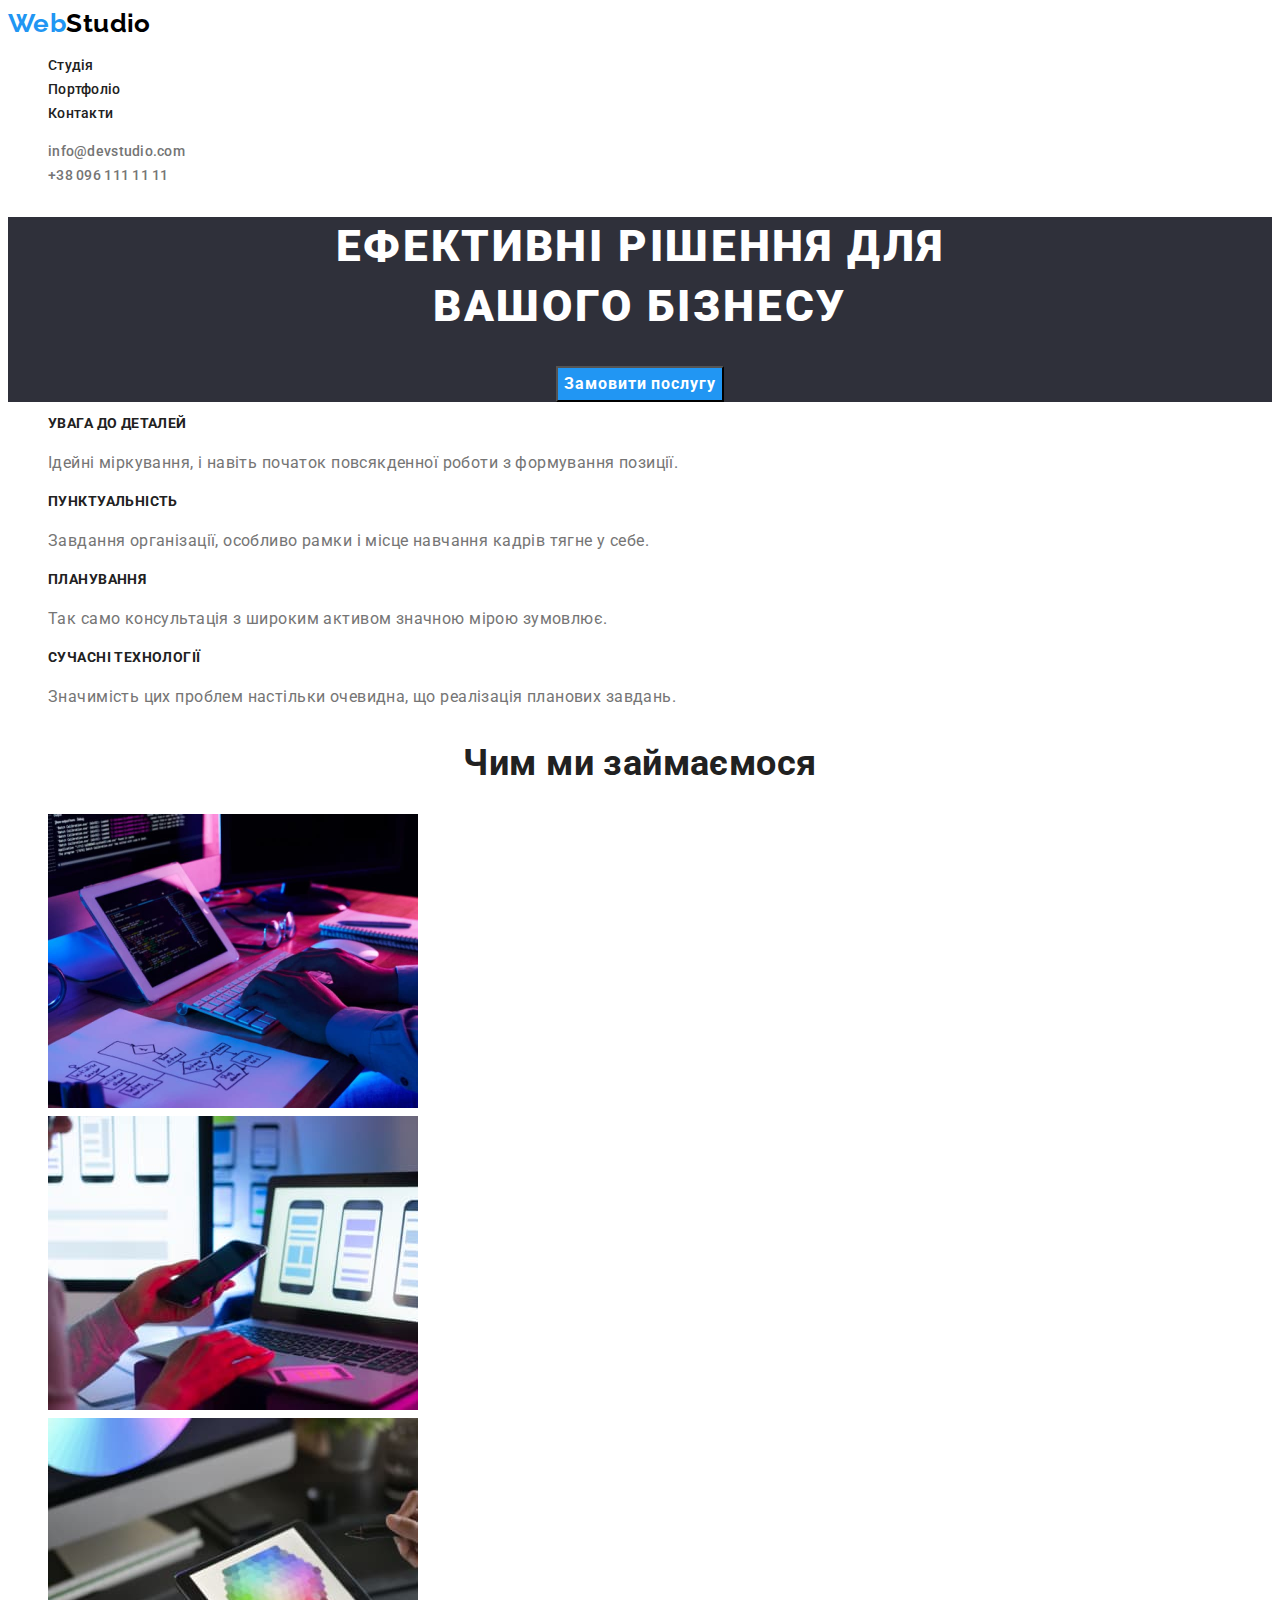
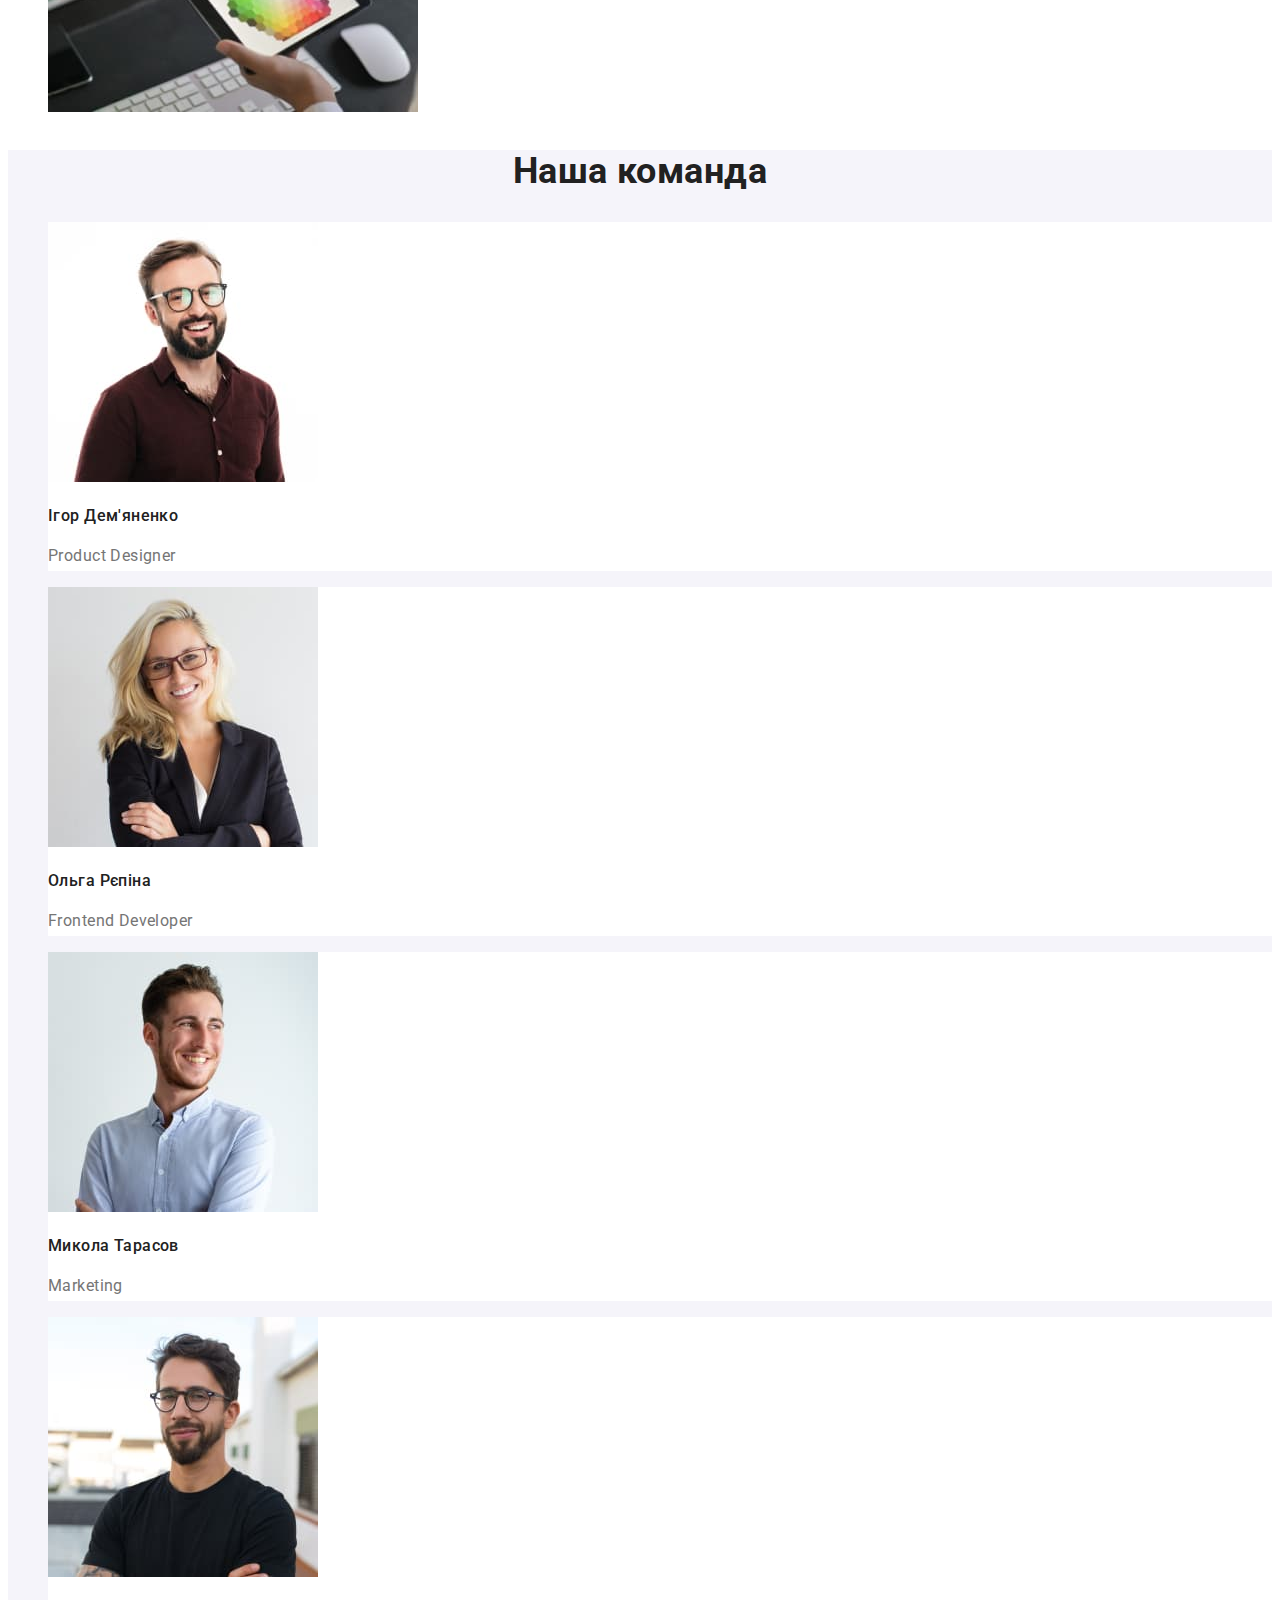
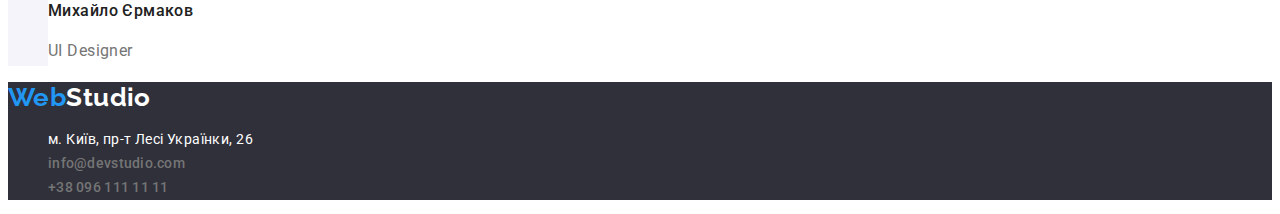
==== index.html @ a1d7d4d7 "Initial commit" ====
<!DOCTYPE html>
<html lang="uk">
<head>
    <meta charset="UTF-8">
    <meta http-equiv="X-UA-Compatible" content="IE=edge">
    <meta name="viewport" content="width=device-width, initial-scale=1.0">
    <title>Студія</title>
    <link href="https://fonts.googleapis.com/css2?family=Raleway:wght@700&family=Roboto:wght@400;500;700;900&display=swap"
        rel="stylesheet">
    <link rel="stylesheet" href="./css/style.css" />
</head>
<body class="page">
    <header>
        <nav>
            <!-- Навігація на інші сторінки -->
            <a class="logo-link" href="./index.html">Web<span class="logo-header">Studio</span></a>
            <ul class="site-nav list">
                <li><a class="link" href="./index.html">Студія</a></li>
                <li><a class="link" href="./portfolio.html">Портфоліо</a></li>
                <li><a class="link" href="#contacts">Контакти</a></li>
            </ul>
        </nav>
        <ul class="site-nav list">
            <li><a class="contact" href="mailto:info@devstudio.com">info@devstudio.com</a></li>
            <li><a class="contact" href="tel:+380961111111">+38 096 111 11 11</a></li>
        </ul>
    </header>
    <main>

        <!-- Заголовок з кнопкой -->

        <section class="hero">
            <h1 class="hero-title">Ефективні рішення для <br /> вашого бізнесу</h1>
            <button type="button" class="hero-button">Замовити послугу</button>
        </section>

        <!-- Головні якості Section-2 -->

        <section class="section-quality">
            <h2 class="visually-hidden">Головні якості студії</h2>
                <ul class="list">
                    <li>
                        <h3 class="section-title-minor">Увага до деталей</h3>
                        <p class="text">Ідейні міркування, і навіть початок повсякденної роботи з формування позиції.</p>
                    </li>
                    <li>
                        <h3 class="section-title-minor">Пунктуальність</h3>
                        <p class="text">Завдання організації, особливо рамки і місце навчання кадрів тягне у себе.</p>
                    </li>
                    <li>
                        <h3 class="section-title-minor">Планування</h3>
                        <p class="text">Так само консультація з широким активом значною мірою зумовлює.</p>
                    </li>
                    <li>
                        <h3 class="section-title-minor">Сучасні технології</h3>
                        <p class="text">Значимість цих проблем настільки очевидна, що реалізація планових завдань.</p>
                    </li>
                </ul>
        </section>

        <!--Роботи Section-3  -->

        <section class="section-work">
            <h2 class="section-title">Чим ми займаємося</h2>
                <ul class="list">
                    <li>
                        <img 
                        src="./images/image.jpg"   
                        alt="Програміст пише код за допомогою блок-схеми"
                        width="370"
                        height="294" /></li>
                    <li>
                        <img 
                        src="./images/img(1).jpg" 
                        alt="Дівчина вибирає тему для смартфону" 
                        width="370" 
                        height="294" /></li>
                    <li>
                        <img 
                        src="./images/img(2).jpg" 
                        alt="Дизайнер обирає колір на планшеті" 
                        width="370" 
                        height="294" /></li>
                </ul>
        </section>

        <!--Команда Section-4  -->

        <section class="section-team">
            <h2 class="section-title">Наша команда</h2>
                <ul class="list">
                    <li class="worker"><img src="./images/ihor-demidenko.jpg" alt="Ігор Дем'яненко" width="270" height="260" />
                        <h3 class="section-title-none">Ігор Дем'яненко</h3>
                        <p class="text">Product Designer</p></li>
                    <li class="worker"><img src="./images/olga-repina.jpg" alt="Ольга Рєпіна" width="270" height="260" />
                        <h3 class="section-title-none">Ольга Рєпіна</h3>
                        <p class="text">Frontend Developer</p>
                    </li>
                    <li class="worker"><img src="./images/mykola-tarasov.jpg" alt="Микола Тарасов" width="270" height="260" />
                        <h3 class="section-title-none">Микола Тарасов</h3>
                        <p class="text">Marketing</p>
                    </li>
                    <li class="worker"><img src="./images/mykhailo-yermakov.jpg" alt="Михайло Єрмаков" width="270" height="260" />
                        <h3 class="section-title-none">Михайло Єрмаков</h3>
                        <p class="text">UI Designer</p>
                </ul>
        </section>

    </main>

    <!-- Футер -->

    <footer>
        <a class="logo-link" href="./index.html">Web<span class="logo-footer">Studio</span></a>
        <address>
            <ul class="site-nav list">
                <li><a class="address" href="https://goo.gl/maps/CPtrU1FHBa2aNyZL9" target="_blank" rel="noopener noreferrer nofollow">м. Київ, пр-т Лесі Українки, 26</a></li>
                <li><a class="contact" href="mailto:info@devstudio.com">info@devstudio.com</a></li>
                <li><a class="contact" href="tel:+380961111111">+38 096 111 11 11</a></li>
            </ul>   
        </address>
    </footer>
</body>
</html>
---- css/style.css ----
/* колір основного тексту: color: #757575;
колір 2-го тексту color: #212121 */

/* білий #ffffff */
/* акцент #2196F3; */
/* основний фон #ffffff*/
/* фон-2 #2F303A*/
:root {
   /* Text colors */
    --primary-txt-cl: #757575;
    --title-txt-cl: #212121;
    --accent-txt-cl: #2196F3 ;
    --text-hero: #ffffff;
    --logo-header: #000000;
    --logo-footer: #ffffff;
    /* Background */
    --primary-white-cl: #ffffff;
    --accent-bg-cl: #2196F3;
    --gray-bg-cl: #2F303A;
    --section-bg-4: #F5F4FA;
    /* Colors for button */
    --text-bt-cl: #ffffff;
    --active-bg-cl: #188CE8;
}
    
body {
    font-size: 14px;
    line-height: 1.71;
    font-family: 'Roboto', sans-serif;
    letter-spacing: 0.03em;
    color: var(--primary-txt-cl);
    background-color: var(--primary-white-cl);
}
.text {
    color: #757575;
    text-decoration: none;
    font-size: 16px;
    line-height: 1.88;
        /* identical to box height, or 188% */
}
/* LOGO */
.logo-link {
    color: var(--accent-txt-cl);
    font-family: Raleway, sans-serif;
      
    font-weight: 700;
    font-size: 26px;    
    line-height: 1.19; 
    text-decoration: none; 
}

.logo-header {
    color: var(--logo-header);
}

.logo-footer {
    color: var(--logo-footer);
}

footer {
    background: var(--gray-bg-cl);
}

/* Section-1 */
.hero {
    background: var(--gray-bg-cl);
}
.hero-title {
    color: var(--text-hero);
    font-weight: 900;
    font-size: 44px;
    line-height: 1.36;
    /* or 136% */
    text-align: center;
    letter-spacing: 0.06em;
    text-transform: uppercase;
}


.list {
    list-style: none;
}
/* Навігація */
    /* Навiгація по сайтам */
.site-nav .link {
    color: var(--title-txt-cl);
         
    font-weight: 500;
    font-size: 14px;
    line-height: 1.14;
    letter-spacing: 0.02em;
}

.link {
    text-decoration: none;
}

.site-nav .link:hover,
.site-nav .link:focus {
    color: var(--accent-txt-cl);
}
    /* Контакти */
.site-nav .contact {
    color: var(--primary-txt-cl);
    font-weight: 500;
    font-size: 14px;
    line-height: 1.14;
    letter-spacing: 0.02em;
    text-decoration: none;
    font-style: normal;
}

.site-nav .contact:hover,
.site-nav .contact:focus {
    color: var(--accent-txt-cl);
}

/* Заголовки секцій */
.section-title {
    color: var(--title-txt-cl);
    
    font-weight: 700;
    font-size: 36px;
    line-height: 1.17;
    text-align: center;
}

.section-title-minor {
    color: var(--title-txt-cl);

    font-weight: 700;
    font-size: 14px;
    line-height: 1.14;
    text-transform: uppercase;
}

.section-title-none {
    color: var(--title-txt-cl);
    font-weight: 500;
    font-size: 16px;
    line-height: 1.19;
    /* identical to box height */
}
.list-title {
    color: var(--title-txt-cl);

    font-weight: 700;
    font-size: 18px;
    line-height: 2;
    letter-spacing: 0.06em;
    text-decoration: none;
}


.list-link {
    text-decoration: none;
}

/* Button */
.button {
    color: var(--title-txt-cl);
    background-color: var(--primary-bg-cl);
    font-family: inherit;
}

/* я не знаю чого кнопка не в центрі. поможіть(( */
/* добавив margin i display: block)) */
.hero-button {
    color: var(--text-bt-cl);
    background-color: var(--accent-bg-cl);
    margin: 0 auto;
    display: block;
    font-family: inherit; 
    font-weight: 700;
    font-size: 16px;
    line-height: 1.88;
    align-items: center;
    text-align: center;
    letter-spacing: 0.06em;
    cursor: pointer;
}

.hero-button:focus,
.hero-button:hover {
    color: var(--text-bt-cl);
    background-color: var(--active-bg-cl);
    font-family: inherit;
}

.button.radio {
    color: var(--title-txt-cl);
    background-color: var(--primary-bg-cl);

    font-family: inherit;
    font-weight: 500;
    font-size: 16px;
    line-height: 1.62;
    cursor: pointer;
}
.button.radio:focus,
.button.radio:hover {
    color: var(--text-bt-cl);
    background-color: var(--accent-bg-cl);
    font-family: inherit;
} 

.address {
    color: var(--text-bt-cl);

    font-size: 14px;
    line-height: 1.71;
    letter-spacing: 0.03em;
    text-decoration: none;
    font-style: normal;
}

.visually-hidden {
    position: absolute;
    white-space: nowrap;
    width: 1px;
    height: 1px;
    overflow: hidden;
    border: 0;
    padding: 0;
    clip: rect(0 0 0 0);
    clip-path: inset(50%);
    margin: -1px;  
}
.section-team {
    background: var(--section-bg-4);
}

.worker {
    background: var(--primary-white-cl);
}
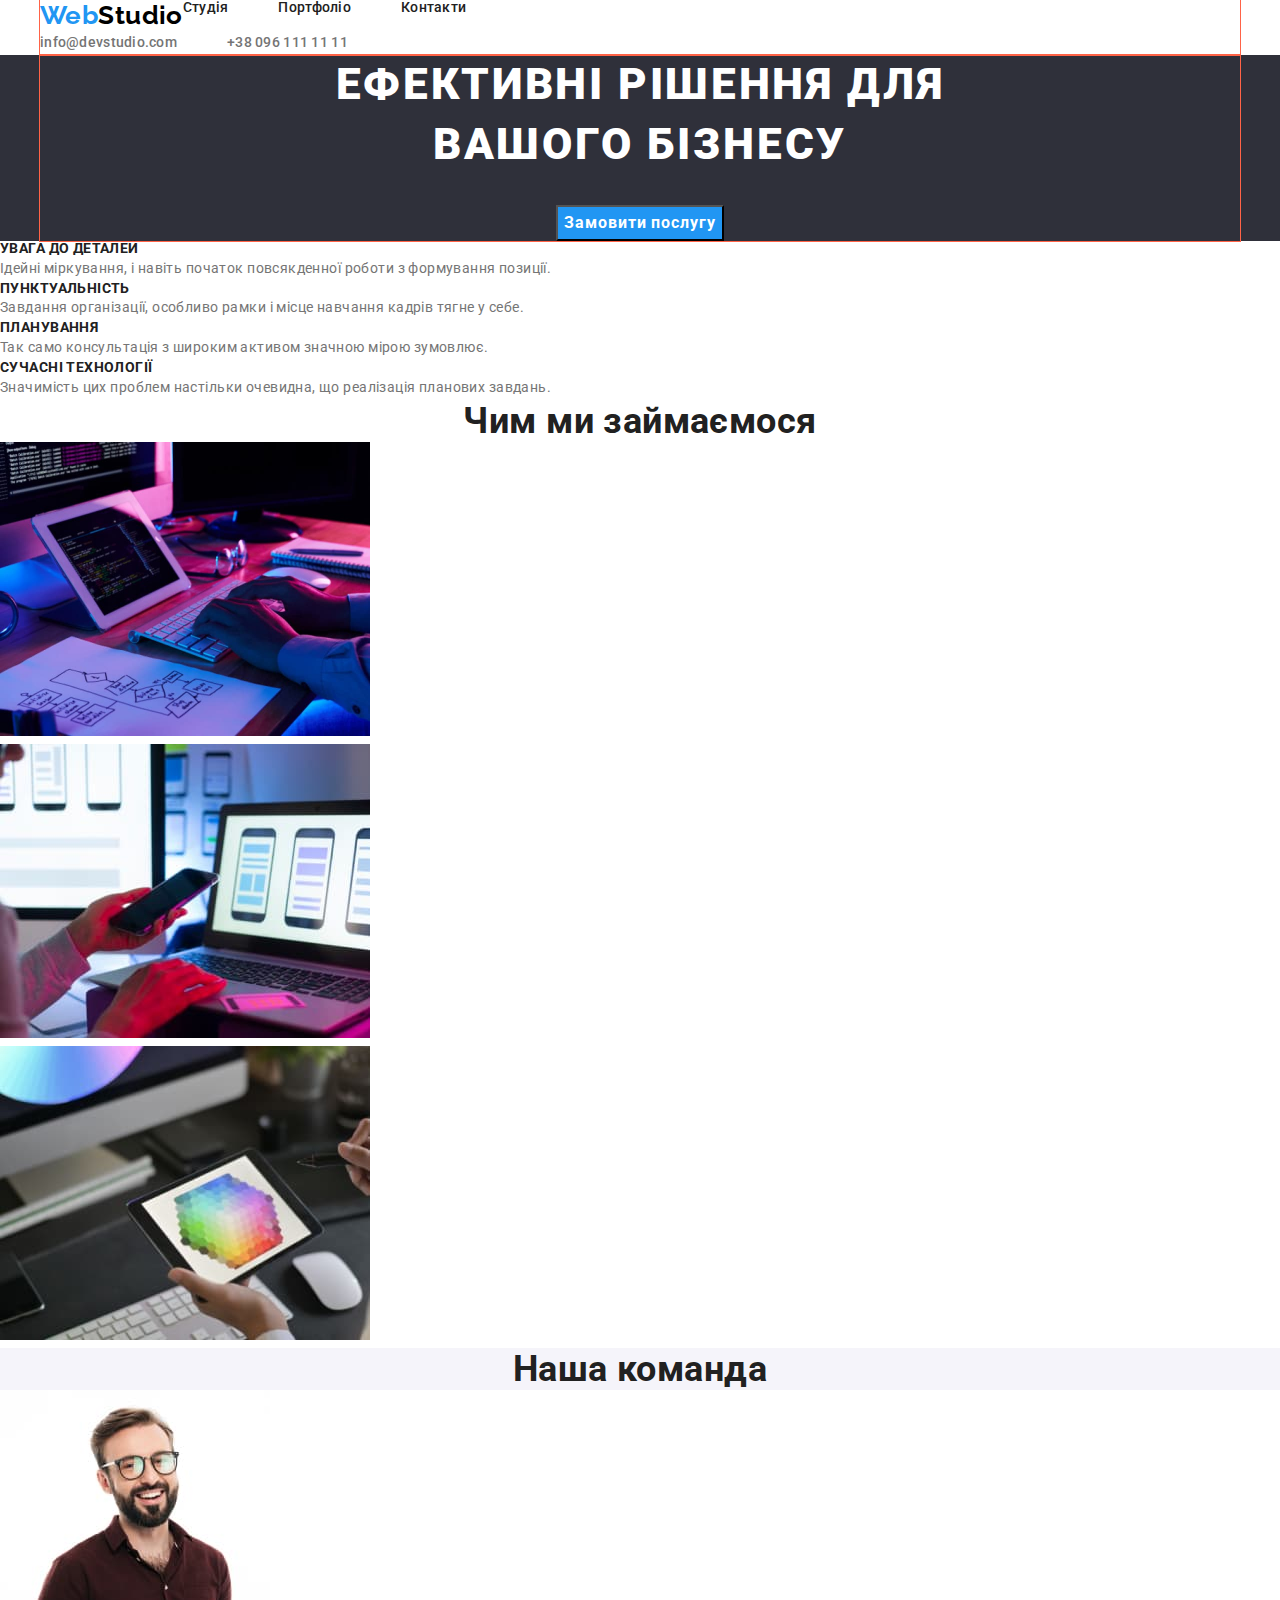
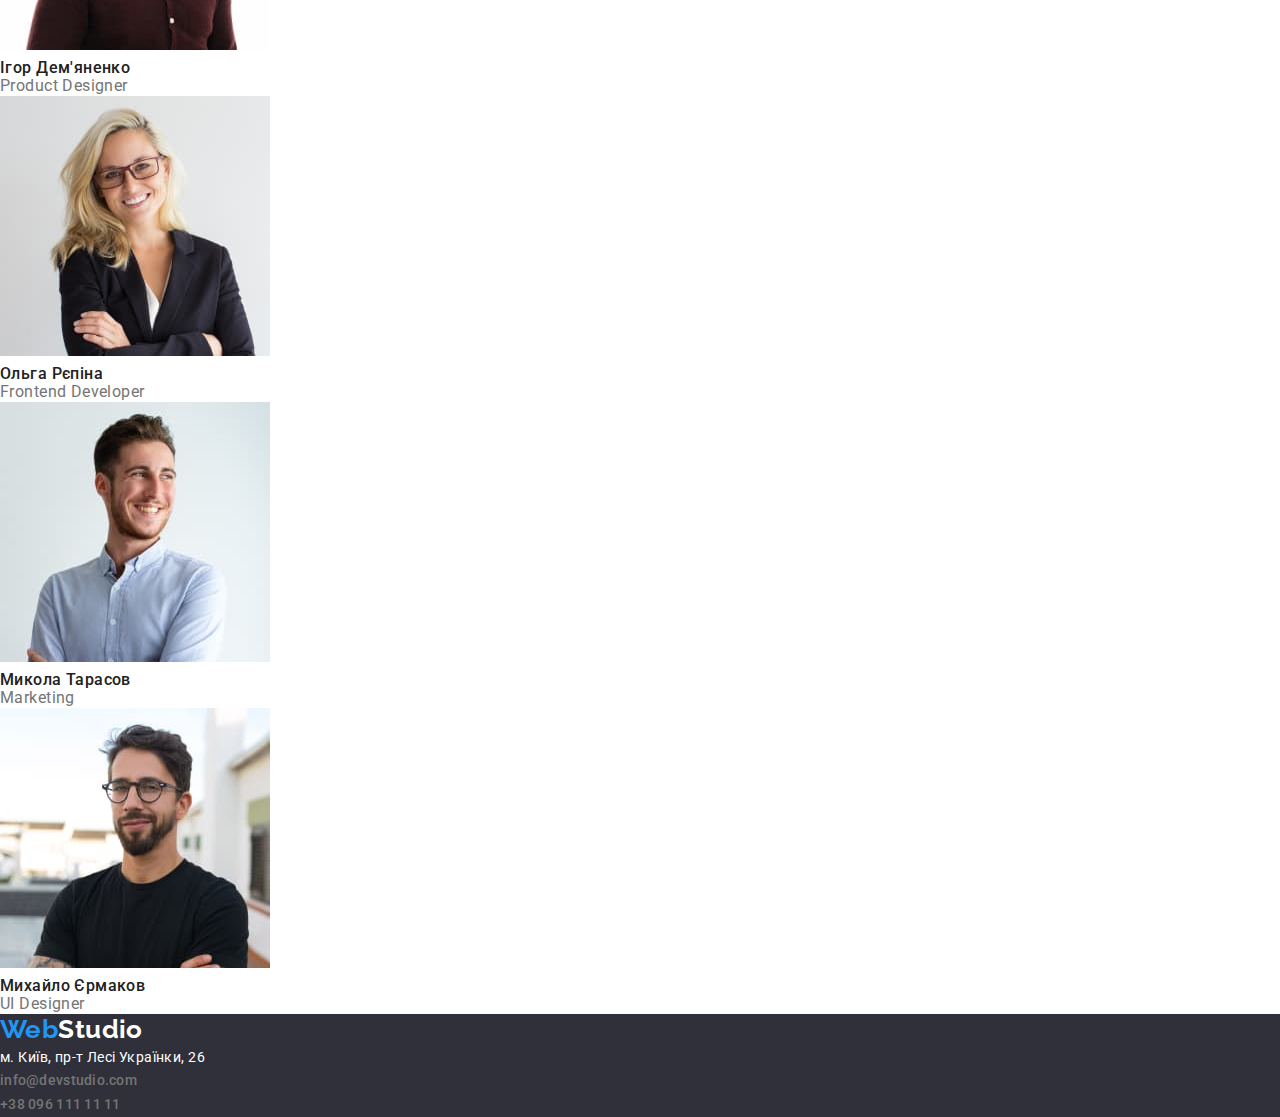
==== commit 9fb13c70: "1 commit" ====
--- a/index.html
+++ b/index.html
@@ -7,31 +7,34 @@
     <title>Студія</title>
     <link href="https://fonts.googleapis.com/css2?family=Raleway:wght@700&family=Roboto:wght@400;500;700;900&display=swap"
         rel="stylesheet">
+    <link rel="stylesheet" href="https://cdnjs.cloudflare.com/ajax/libs/modern-normalize/1.1.0/modern-normalize.min.css">
     <link rel="stylesheet" href="./css/style.css" />
 </head>
 <body class="page">
     <header>
-        <nav>
-            <!-- Навігація на інші сторінки -->
-            <a class="logo-link" href="./index.html">Web<span class="logo-header">Studio</span></a>
-            <ul class="site-nav list">
-                <li><a class="link" href="./index.html">Студія</a></li>
-                <li><a class="link" href="./portfolio.html">Портфоліо</a></li>
-                <li><a class="link" href="#contacts">Контакти</a></li>
+        <div class="container">
+            <nav class="main-nav">
+                <!-- Навігація на інші сторінки -->
+                <a class="logo-link" href="./index.html">Web<span class="logo-header">Studio</span></a>
+                <ul class="site-nav list">
+                    <li class="item"><a class="link" href="./index.html">Студія</a></li>
+                    <li class="item"><a class="link" href="./portfolio.html">Портфоліо</a></li>
+                    <li class="item"><a class="link" href="#contacts">Контакти</a></li>
+                </ul>
+            </nav>
+            <ul class="site-nav-hc list">
+                <li class="item"><a class="contact" href="mailto:info@devstudio.com">info@devstudio.com</a></li>
+                <li class="item"><a class="contact" href="tel:+380961111111">+38 096 111 11 11</a></li>
             </ul>
-        </nav>
-        <ul class="site-nav list">
-            <li><a class="contact" href="mailto:info@devstudio.com">info@devstudio.com</a></li>
-            <li><a class="contact" href="tel:+380961111111">+38 096 111 11 11</a></li>
-        </ul>
+        </div>
     </header>
     <main>
-
         <!-- Заголовок з кнопкой -->
-
         <section class="hero">
-            <h1 class="hero-title">Ефективні рішення для <br /> вашого бізнесу</h1>
-            <button type="button" class="hero-button">Замовити послугу</button>
+            <div class="container">
+                <h1 class="hero-title">Ефективні рішення для <br /> вашого бізнесу</h1>
+                <button type="button" class="hero-button">Замовити послугу</button>
+            </div>
         </section>
 
         <!-- Головні якості Section-2 -->
@@ -41,19 +44,19 @@
                 <ul class="list">
                     <li>
                         <h3 class="section-title-minor">Увага до деталей</h3>
-                        <p class="text">Ідейні міркування, і навіть початок повсякденної роботи з формування позиції.</p>
+                        <p class="text-mqs">Ідейні міркування, і навіть початок повсякденної роботи з формування позиції.</p>
                     </li>
                     <li>
                         <h3 class="section-title-minor">Пунктуальність</h3>
-                        <p class="text">Завдання організації, особливо рамки і місце навчання кадрів тягне у себе.</p>
+                        <p class="text-mqs">Завдання організації, особливо рамки і місце навчання кадрів тягне у себе.</p>
                     </li>
                     <li>
                         <h3 class="section-title-minor">Планування</h3>
-                        <p class="text">Так само консультація з широким активом значною мірою зумовлює.</p>
+                        <p class="text-mqs">Так само консультація з широким активом значною мірою зумовлює.</p>
                     </li>
                     <li>
                         <h3 class="section-title-minor">Сучасні технології</h3>
-                        <p class="text">Значимість цих проблем настільки очевидна, що реалізація планових завдань.</p>
+                        <p class="text-mqs">Значимість цих проблем настільки очевидна, що реалізація планових завдань.</p>
                     </li>
                 </ul>
         </section>
@@ -91,18 +94,18 @@
                 <ul class="list">
                     <li class="worker"><img src="./images/ihor-demidenko.jpg" alt="Ігор Дем'яненко" width="270" height="260" />
                         <h3 class="section-title-none">Ігор Дем'яненко</h3>
-                        <p class="text">Product Designer</p></li>
+                        <p class="text-ourteam">Product Designer</p></li>
                     <li class="worker"><img src="./images/olga-repina.jpg" alt="Ольга Рєпіна" width="270" height="260" />
                         <h3 class="section-title-none">Ольга Рєпіна</h3>
-                        <p class="text">Frontend Developer</p>
+                        <p class="text-ourteam">Frontend Developer</p>
                     </li>
                     <li class="worker"><img src="./images/mykola-tarasov.jpg" alt="Микола Тарасов" width="270" height="260" />
                         <h3 class="section-title-none">Микола Тарасов</h3>
-                        <p class="text">Marketing</p>
+                        <p class="text-ourteam">Marketing</p>
                     </li>
                     <li class="worker"><img src="./images/mykhailo-yermakov.jpg" alt="Михайло Єрмаков" width="270" height="260" />
                         <h3 class="section-title-none">Михайло Єрмаков</h3>
-                        <p class="text">UI Designer</p>
+                        <p class="text-ourteam">UI Designer</p>
                 </ul>
         </section>
 
@@ -113,7 +116,7 @@
     <footer>
         <a class="logo-link" href="./index.html">Web<span class="logo-footer">Studio</span></a>
         <address>
-            <ul class="site-nav list">
+            <ul class="site-nav-fc list">
                 <li><a class="address" href="https://goo.gl/maps/CPtrU1FHBa2aNyZL9" target="_blank" rel="noopener noreferrer nofollow">м. Київ, пр-т Лесі Українки, 26</a></li>
                 <li><a class="contact" href="mailto:info@devstudio.com">info@devstudio.com</a></li>
                 <li><a class="contact" href="tel:+380961111111">+38 096 111 11 11</a></li>
--- a/css/style.css
+++ b/css/style.css
@@ -1,10 +1,3 @@
-/* колір основного тексту: color: #757575;
-колір 2-го тексту color: #212121 */
-
-/* білий #ffffff */
-/* акцент #2196F3; */
-/* основний фон #ffffff*/
-/* фон-2 #2F303A*/
 :root {
    /* Text colors */
     --primary-txt-cl: #757575;
@@ -28,17 +21,48 @@
     line-height: 1.71;
     font-family: 'Roboto', sans-serif;
     letter-spacing: 0.03em;
+
     color: var(--primary-txt-cl);
     background-color: var(--primary-white-cl);
 }
+
 .text {
     color: #757575;
+
     text-decoration: none;
     font-size: 16px;
     line-height: 1.88;
-        /* identical to box height, or 188% */
-}
+}
+
+
+
+h1,
+h2,
+h3,
+h4,
+h5,
+h6,
+p,
+ul {
+    margin: 0px;
+    padding: 0px;
+}
+
+.container {
+    margin-left: auto;
+    margin-right: auto;
+    width: 1200px;
+    outline: 1px solid tomato;
+}
+
+.section {
+    padding-top: 94px;
+    padding-bottom: 94px;
+}
+
+/* ==========header========== */
 /* LOGO */
+
 .logo-link {
     color: var(--accent-txt-cl);
     font-family: Raleway, sans-serif;
@@ -57,15 +81,75 @@
     color: var(--logo-footer);
 }
 
-footer {
+.list {
+    margin: 0;
+    padding: 0;
+    list-style: none;
+}
+
+    /* Навiгація по сайтам */
+.main-nav {
+    display: flex;
+}
+
+.site-nav {
+    display: flex;
+}
+.site-nav .item:not(:last-child) {
+    margin-right: 50px;
+}
+
+.site-nav .link {
+    display: block;
+
+    color: var(--title-txt-cl);
+         
+    font-weight: 500;
+    font-size: 14px;
+    line-height: 1.14;
+    letter-spacing: 0.02em;
+}
+
+.link {
+    text-decoration: none;
+}
+
+.site-nav .link:hover,
+.site-nav .link:focus {
+    color: var(--accent-txt-cl);
+}
+
+.site-nav-hc {
+    display: flex;
+}
+
+.site-nav-hc .item+.item {
+    margin-left: 50px;
+}
+
+.site-nav-hc .contact {
+    color: var(--primary-txt-cl);
+    font-weight: 500;
+    font-size: 14px;
+    line-height: 1.14;
+    letter-spacing: 0.02em;
+    text-decoration: none;
+    font-style: normal;
+}
+.site-nav-hc .contact:hover,
+.site-nav-hc .contact:focus {
+    color: var(--accent-txt-cl);
+}
+
+/* =========hero========== */
+
+.hero {
+    text-align: center;
     background: var(--gray-bg-cl);
 }
-
-/* Section-1 */
-.hero {
-    background: var(--gray-bg-cl);
-}
 .hero-title {
+    margin-top: 0;
+    margin-bottom: 30px;
     color: var(--text-hero);
     font-weight: 900;
     font-size: 44px;
@@ -77,43 +161,7 @@
 }
 
 
-.list {
-    list-style: none;
-}
-/* Навігація */
-    /* Навiгація по сайтам */
-.site-nav .link {
-    color: var(--title-txt-cl);
-         
-    font-weight: 500;
-    font-size: 14px;
-    line-height: 1.14;
-    letter-spacing: 0.02em;
-}
-
-.link {
-    text-decoration: none;
-}
-
-.site-nav .link:hover,
-.site-nav .link:focus {
-    color: var(--accent-txt-cl);
-}
-    /* Контакти */
-.site-nav .contact {
-    color: var(--primary-txt-cl);
-    font-weight: 500;
-    font-size: 14px;
-    line-height: 1.14;
-    letter-spacing: 0.02em;
-    text-decoration: none;
-    font-style: normal;
-}
-
-.site-nav .contact:hover,
-.site-nav .contact:focus {
-    color: var(--accent-txt-cl);
-}
+
 
 /* Заголовки секцій */
 .section-title {
@@ -163,19 +211,14 @@
     font-family: inherit;
 }
 
-/* я не знаю чого кнопка не в центрі. поможіть(( */
-/* добавив margin i display: block)) */
 .hero-button {
+    display: inline-block;
     color: var(--text-bt-cl);
     background-color: var(--accent-bg-cl);
-    margin: 0 auto;
-    display: block;
     font-family: inherit; 
     font-weight: 700;
     font-size: 16px;
     line-height: 1.88;
-    align-items: center;
-    text-align: center;
     letter-spacing: 0.06em;
     cursor: pointer;
 }
@@ -204,16 +247,8 @@
     font-family: inherit;
 } 
 
-.address {
-    color: var(--text-bt-cl);
-
-    font-size: 14px;
-    line-height: 1.71;
-    letter-spacing: 0.03em;
-    text-decoration: none;
-    font-style: normal;
-}
-
+
+/* =======section2======== */
 .visually-hidden {
     position: absolute;
     white-space: nowrap;
@@ -226,18 +261,56 @@
     clip-path: inset(50%);
     margin: -1px;  
 }
+
+.text-mqs {
+    font-size: 14px;
+    line-height: 1.71;
+}
+
+/* ===========section-team============ */
 .section-team {
     background: var(--section-bg-4);
 }
 
+.text-ourteam {
+    font-size: 16px;
+    line-height: 1.18;
+}
+
 .worker {
     background: var(--primary-white-cl);
 }
 
-
-
-
-
-
-
-
+/* ===========footer========= */
+footer {
+    background: var(--gray-bg-cl);
+}
+
+.address {
+    color: var(--text-bt-cl);
+
+    font-size: 14px;
+    line-height: 1.71;
+    letter-spacing: 0.03em;
+    text-decoration: none;
+    font-style: normal;
+}
+
+    /* Контакти */
+.site-nav-fc .contact {
+    color: var(--primary-txt-cl);
+    font-weight: 500;
+    font-size: 14px;
+    line-height: 1.14;
+    letter-spacing: 0.02em;
+    text-decoration: none;
+    font-style: normal;
+}
+
+.site-nav-fc .contact:hover,
+.site-nav-fc .contact:focus {
+    color: var(--accent-txt-cl);
+}
+
+
+
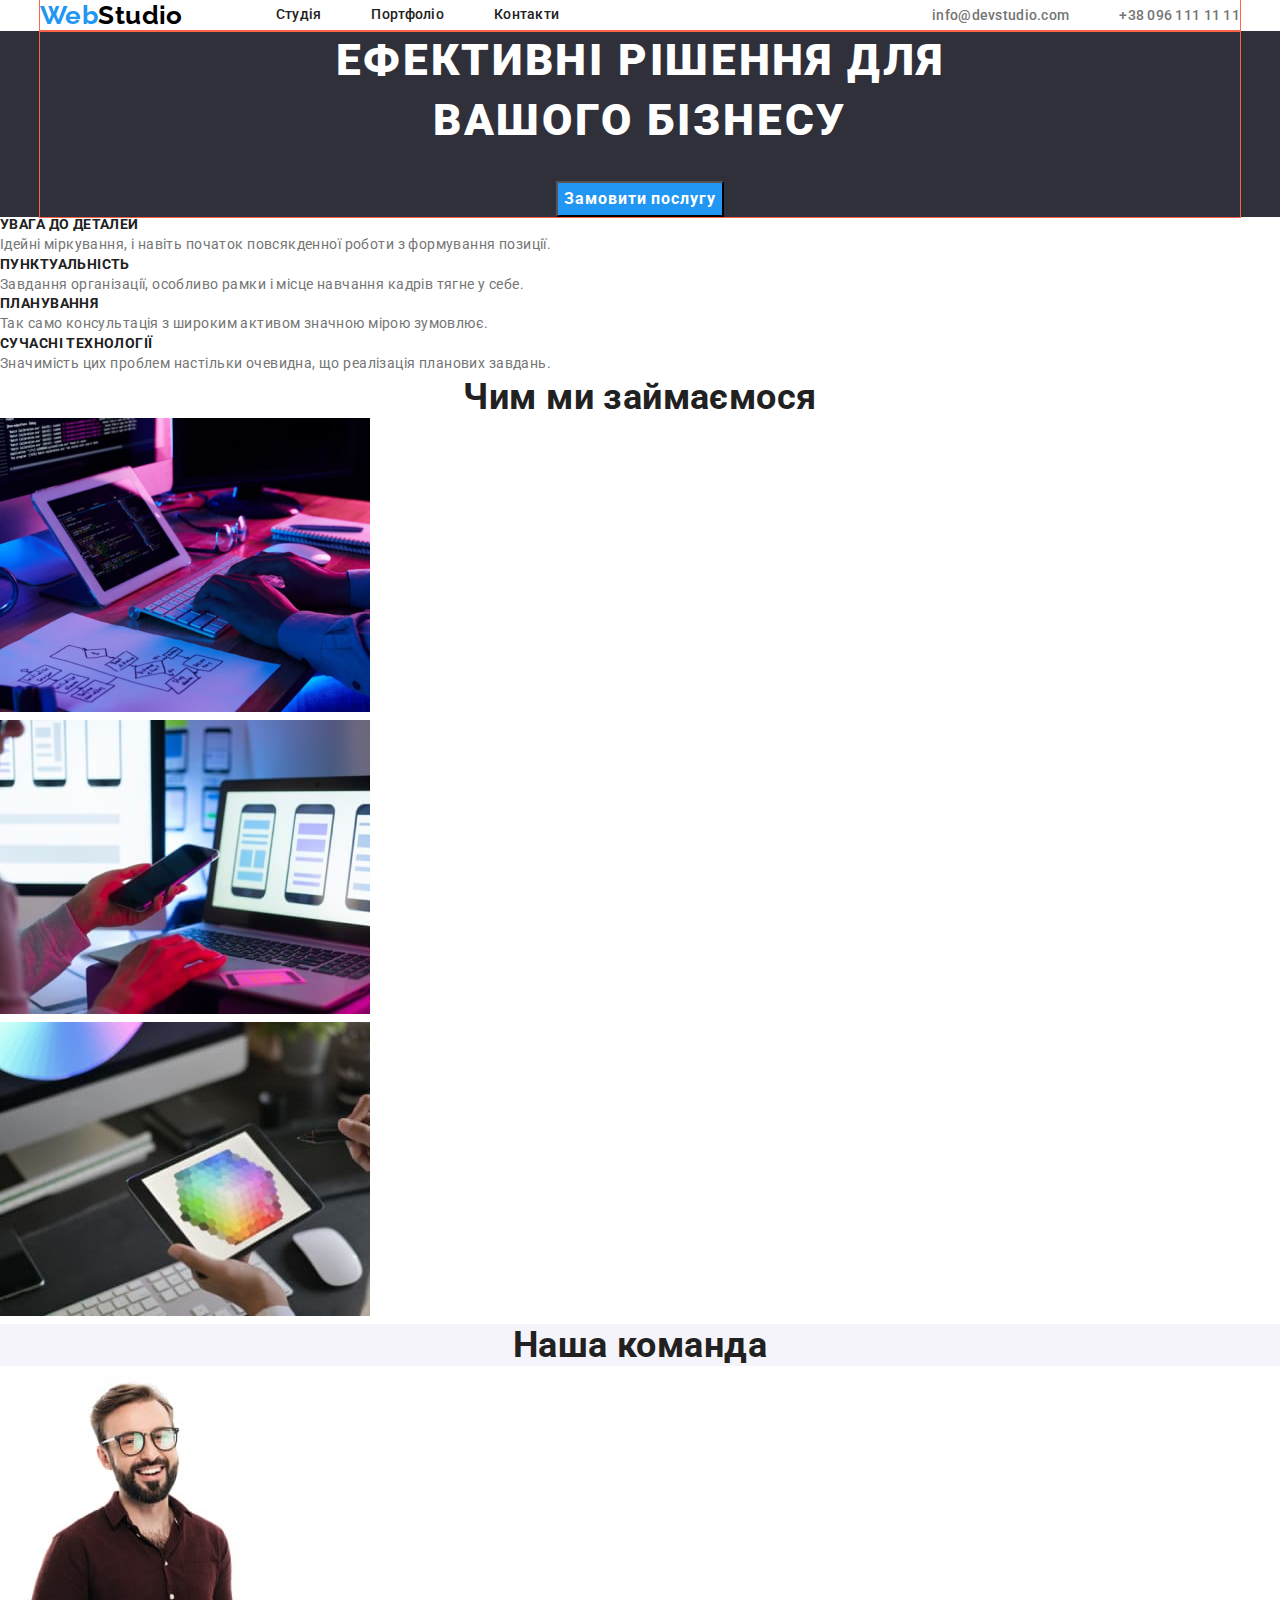
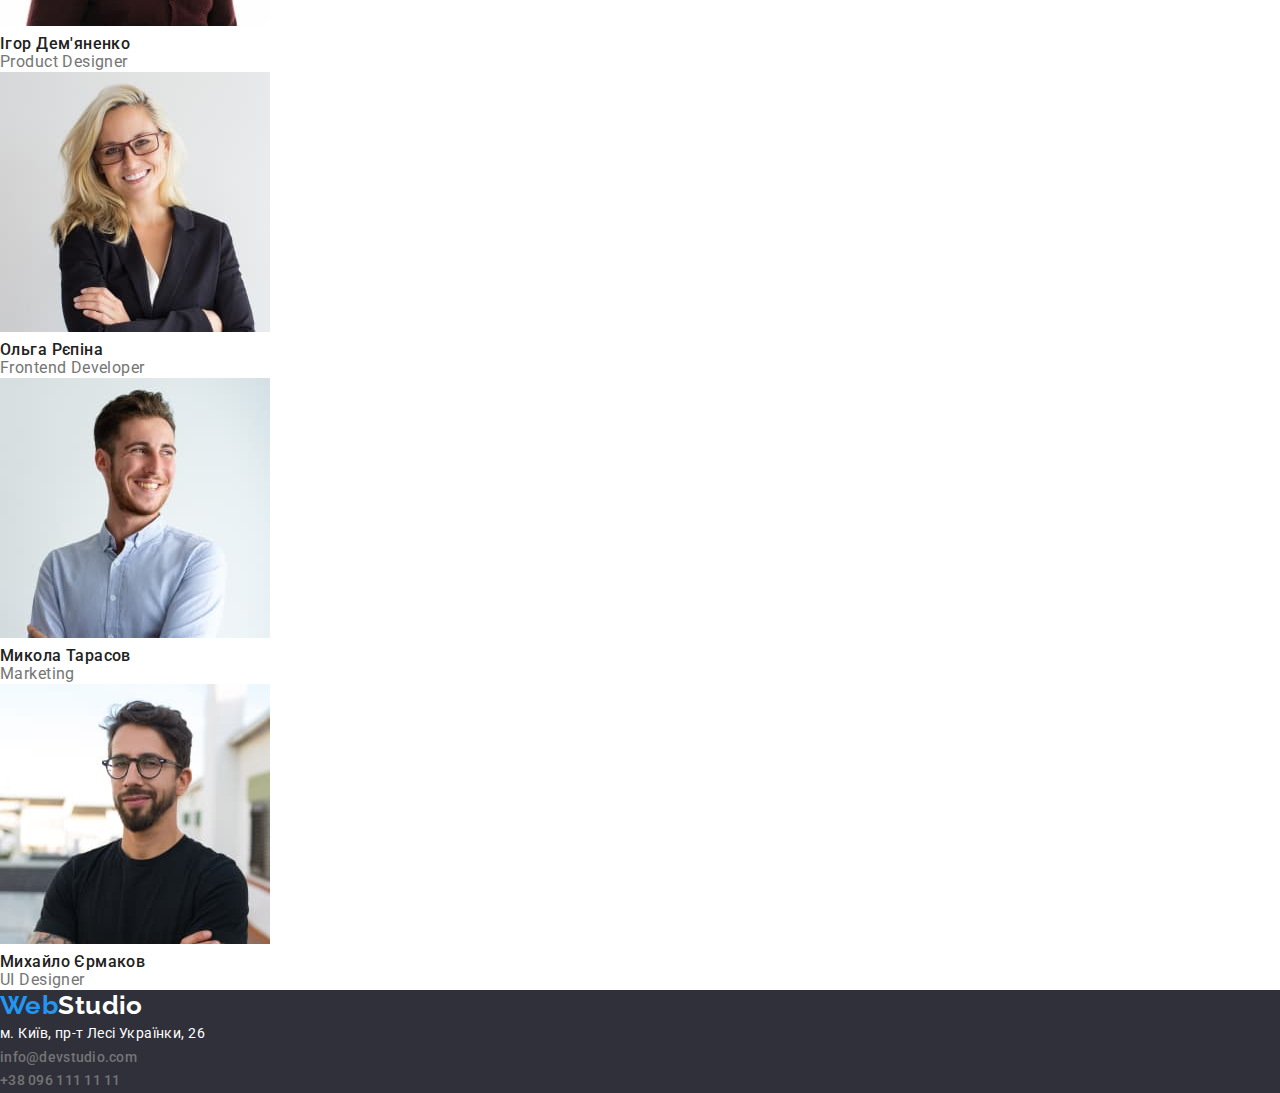
==== commit 8606ca93: "2 commit (header)" ====
--- a/index.html
+++ b/index.html
@@ -11,16 +11,15 @@
     <link rel="stylesheet" href="./css/style.css" />
 </head>
 <body class="page">
-    <header>
+    <header class="page-header">
         <div class="container">
             <nav class="main-nav">
-                <!-- Навігація на інші сторінки -->
-                <a class="logo-link" href="./index.html">Web<span class="logo-header">Studio</span></a>
-                <ul class="site-nav list">
-                    <li class="item"><a class="link" href="./index.html">Студія</a></li>
-                    <li class="item"><a class="link" href="./portfolio.html">Портфоліо</a></li>
-                    <li class="item"><a class="link" href="#contacts">Контакти</a></li>
-                </ul>
+            <a class="logo-link" href="./index.html">Web<span class="logo-header">Studio</span></a>
+            <ul class="site-nav list">
+                <li class="item"><a class="link" href="./index.html">Студія</a></li>
+                <li class="item"><a class="link" href="./portfolio.html">Портфоліо</a></li>
+                <li class="item"><a class="link" href="#contacts">Контакти</a></li>
+            </ul>
             </nav>
             <ul class="site-nav-hc list">
                 <li class="item"><a class="contact" href="mailto:info@devstudio.com">info@devstudio.com</a></li>
--- a/css/style.css
+++ b/css/style.css
@@ -88,13 +88,19 @@
 }
 
     /* Навiгація по сайтам */
+.page-header .container {
+    display: flex;  
+}
+.site-nav {
+    display: flex;
+    margin-left: 93px;
+}
 .main-nav {
     display: flex;
-}
-
-.site-nav {
-    display: flex;
-}
+    align-items: center;
+}
+
+
 .site-nav .item:not(:last-child) {
     margin-right: 50px;
 }
@@ -121,6 +127,8 @@
 
 .site-nav-hc {
     display: flex;
+    margin-left: auto;
+    align-items: center;
 }
 
 .site-nav-hc .item+.item {
@@ -314,3 +322,8 @@
 
 
 
+/* .container ====display flex
+.main-nav ====display: flex; align-items: center;
+.list-nav ====display flex
+.cont-nav ====display: flex; margin-left: auto;
+ */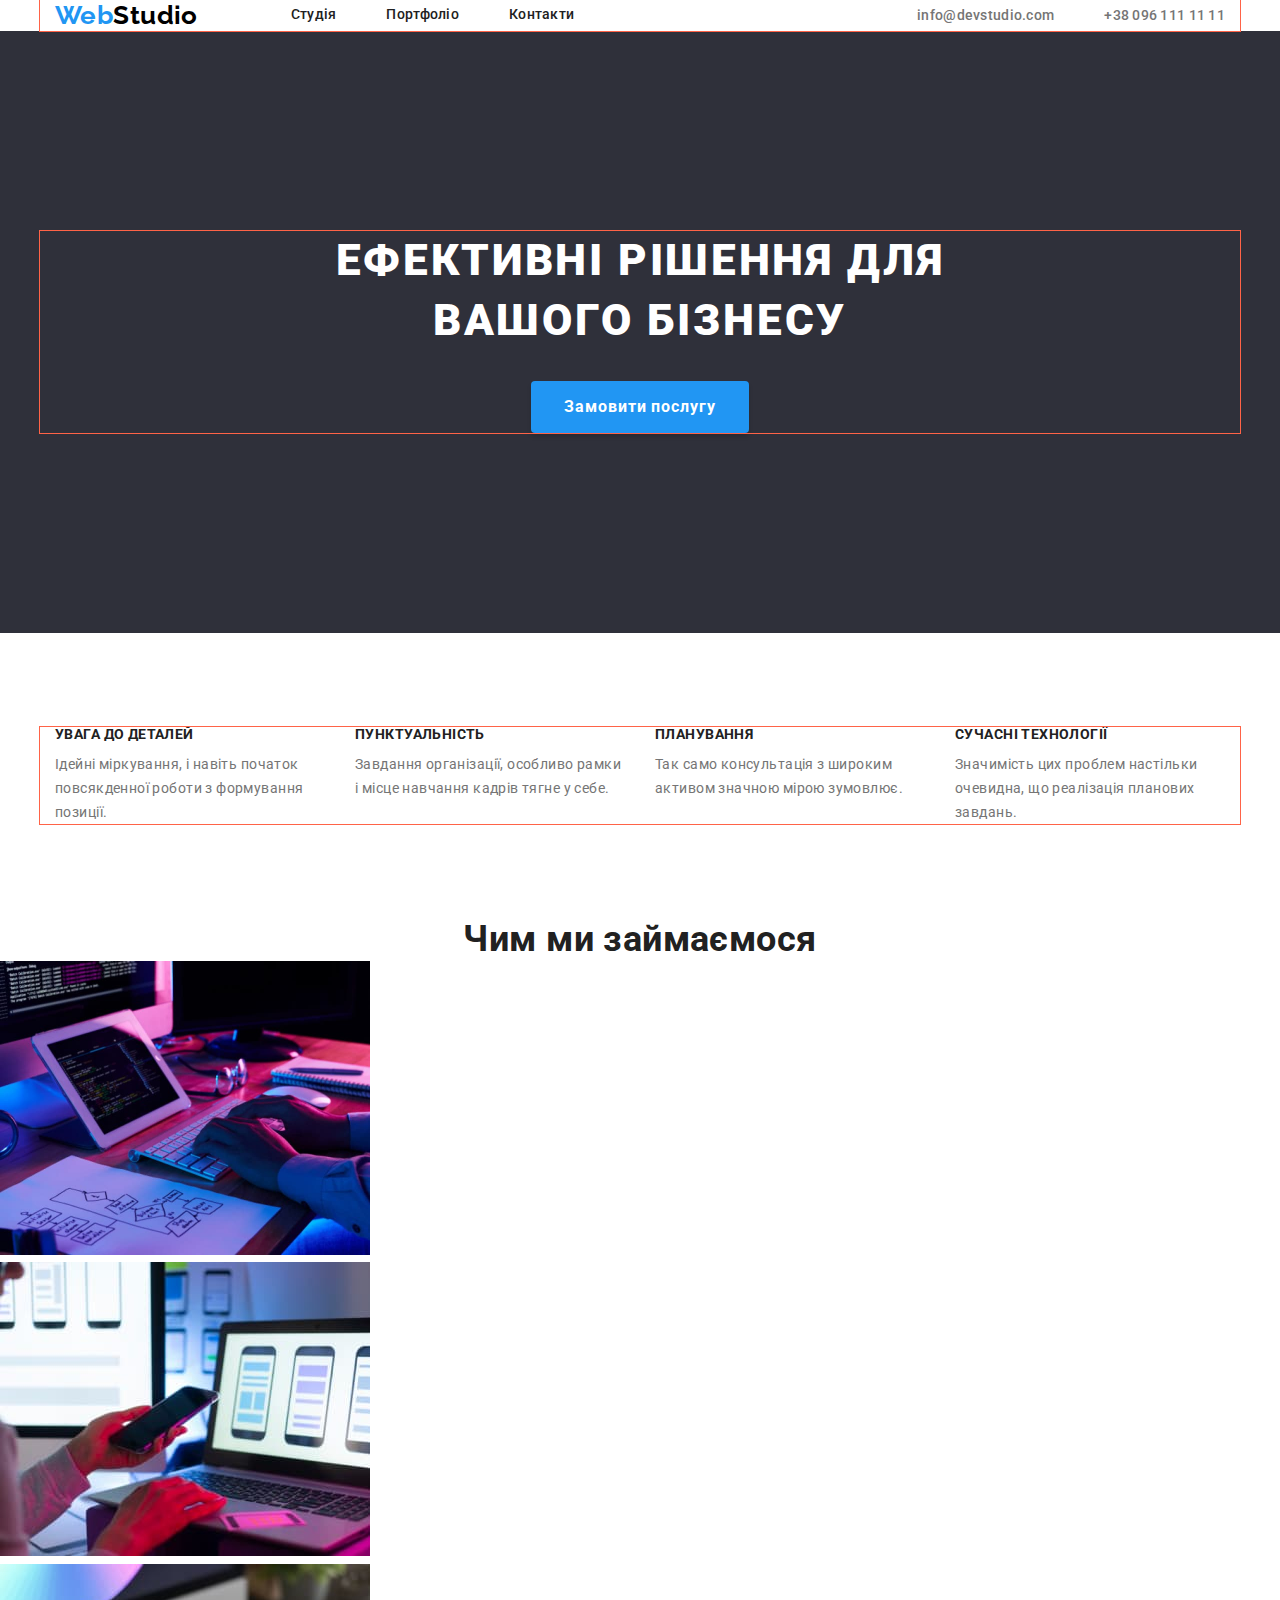
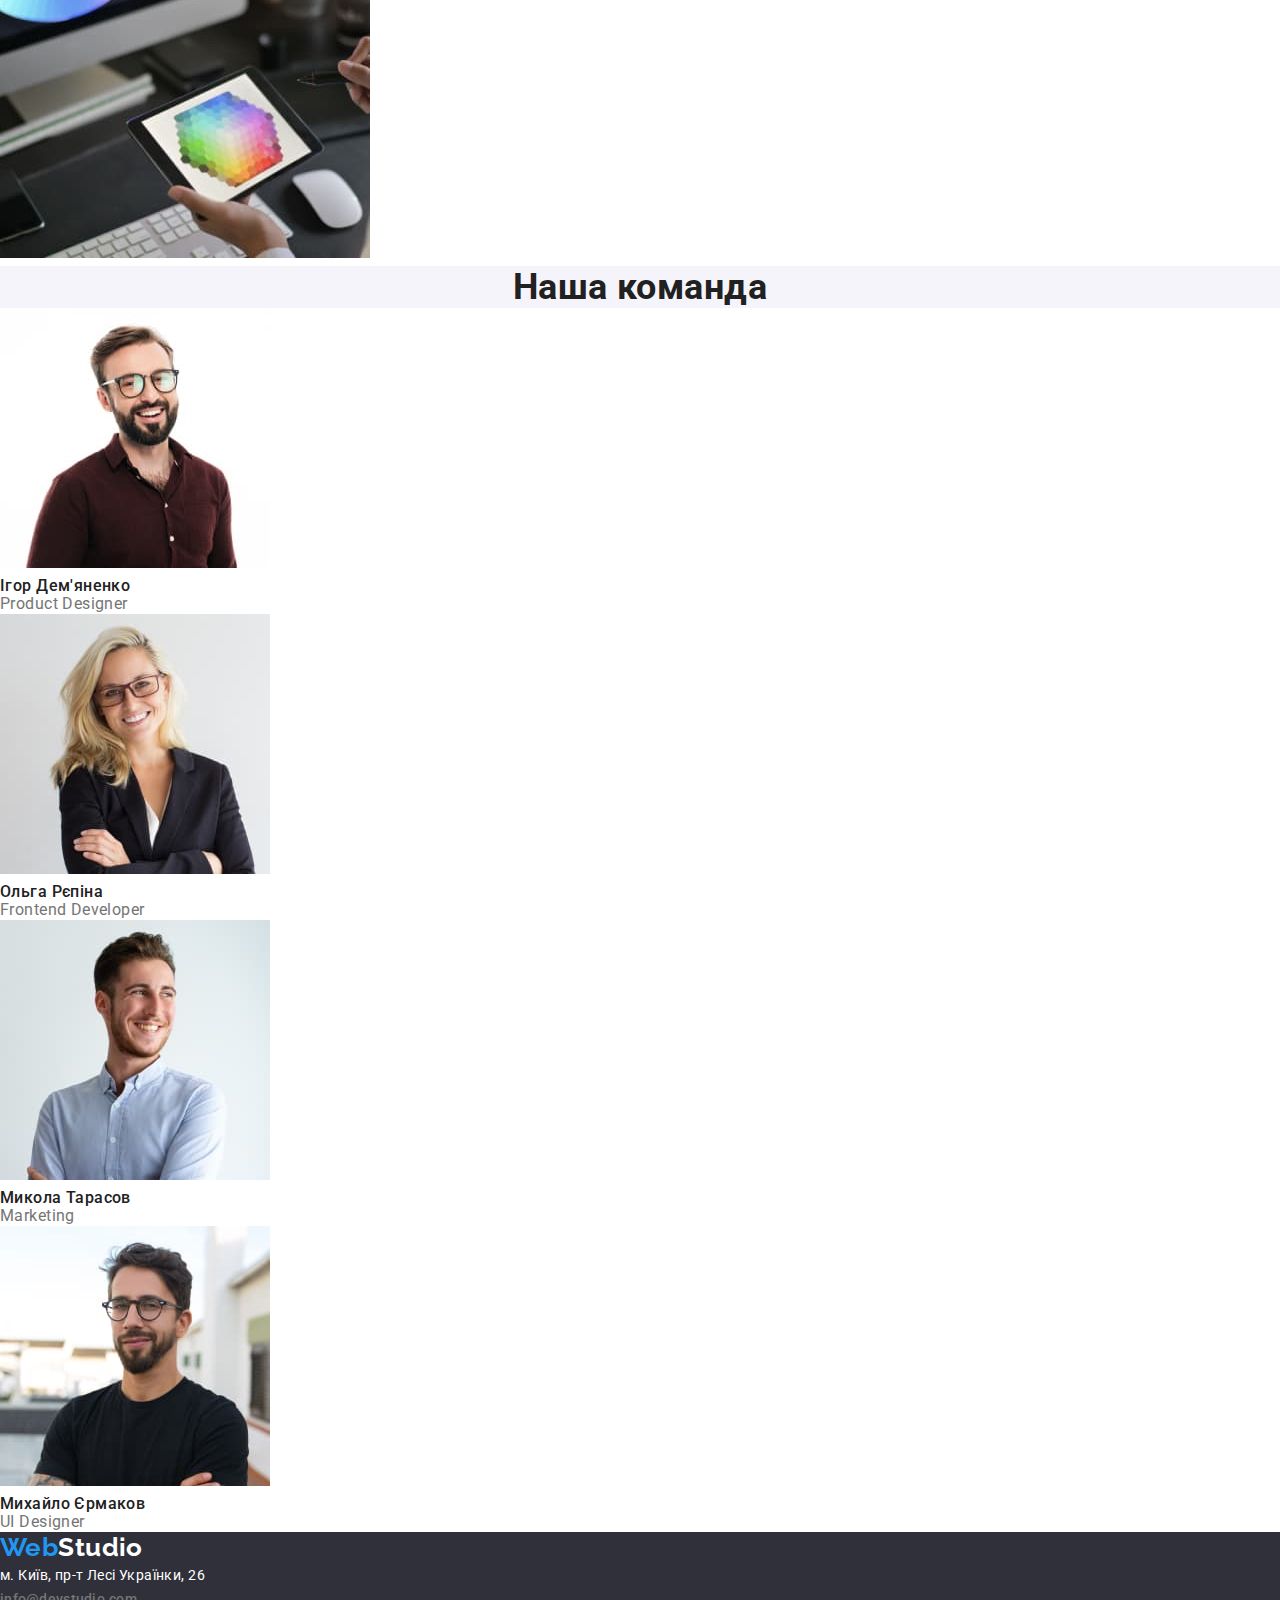
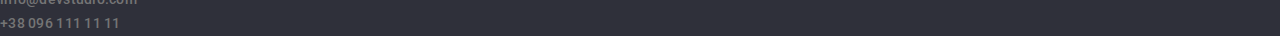
==== commit 9f5f913d: "commit maybe 3" ====
--- a/index.html
+++ b/index.html
@@ -38,26 +38,28 @@
 
         <!-- Головні якості Section-2 -->
 
-        <section class="section-quality">
-            <h2 class="visually-hidden">Головні якості студії</h2>
-                <ul class="list">
-                    <li>
+        <section class="section-quality section">
+            <div class="container">
+                <h2 class="visually-hidden">Головні якості студії</h2>
+                <ul class="list list-mqs">
+                    <li  class="item-mqs">
                         <h3 class="section-title-minor">Увага до деталей</h3>
                         <p class="text-mqs">Ідейні міркування, і навіть початок повсякденної роботи з формування позиції.</p>
                     </li>
-                    <li>
+                    <li class="item-mqs">
                         <h3 class="section-title-minor">Пунктуальність</h3>
                         <p class="text-mqs">Завдання організації, особливо рамки і місце навчання кадрів тягне у себе.</p>
                     </li>
-                    <li>
+                    <li class="item-mqs">
                         <h3 class="section-title-minor">Планування</h3>
                         <p class="text-mqs">Так само консультація з широким активом значною мірою зумовлює.</p>
                     </li>
-                    <li>
+                    <li class="item-mqs">
                         <h3 class="section-title-minor">Сучасні технології</h3>
                         <p class="text-mqs">Значимість цих проблем настільки очевидна, що реалізація планових завдань.</p>
                     </li>
                 </ul>
+            </div>
         </section>
 
         <!--Роботи Section-3  -->
--- a/css/style.css
+++ b/css/style.css
@@ -51,6 +51,8 @@
 .container {
     margin-left: auto;
     margin-right: auto;
+    padding-left: 15px;
+    padding-right: 15px;
     width: 1200px;
     outline: 1px solid tomato;
 }
@@ -153,6 +155,9 @@
 
 .hero {
     text-align: center;
+
+    padding-top: 200px;
+    padding-bottom: 200px;
     background: var(--gray-bg-cl);
 }
 .hero-title {
@@ -168,66 +173,24 @@
     text-transform: uppercase;
 }
 
-
-
-
-/* Заголовки секцій */
-.section-title {
-    color: var(--title-txt-cl);
-    
-    font-weight: 700;
-    font-size: 36px;
-    line-height: 1.17;
-    text-align: center;
-}
-
-.section-title-minor {
-    color: var(--title-txt-cl);
-
-    font-weight: 700;
-    font-size: 14px;
-    line-height: 1.14;
-    text-transform: uppercase;
-}
-
-.section-title-none {
-    color: var(--title-txt-cl);
-    font-weight: 500;
-    font-size: 16px;
-    line-height: 1.19;
-    /* identical to box height */
-}
-.list-title {
-    color: var(--title-txt-cl);
-
-    font-weight: 700;
-    font-size: 18px;
-    line-height: 2;
-    letter-spacing: 0.06em;
-    text-decoration: none;
-}
-
-
-.list-link {
-    text-decoration: none;
-}
-
-/* Button */
-.button {
-    color: var(--title-txt-cl);
-    background-color: var(--primary-bg-cl);
-    font-family: inherit;
-}
-
 .hero-button {
     display: inline-block;
+    padding: 10px 32px;
+    min-width: 216px;
+    box-shadow: 0px 4px 4px rgba(0, 0, 0, 0.15);
+    border-radius: 4px;
+    border: 1px solid transparent;
+    
     color: var(--text-bt-cl);
     background-color: var(--accent-bg-cl);
+
     font-family: inherit; 
     font-weight: 700;
     font-size: 16px;
     line-height: 1.88;
     letter-spacing: 0.06em;
+    text-align: center;
+
     cursor: pointer;
 }
 
@@ -238,25 +201,20 @@
     font-family: inherit;
 }
 
-.button.radio {
-    color: var(--title-txt-cl);
-    background-color: var(--primary-bg-cl);
-
-    font-family: inherit;
-    font-weight: 500;
-    font-size: 16px;
-    line-height: 1.62;
-    cursor: pointer;
-}
-.button.radio:focus,
-.button.radio:hover {
-    color: var(--text-bt-cl);
-    background-color: var(--accent-bg-cl);
-    font-family: inherit;
-} 
-
-
-/* =======section2======== */
+
+/* ============section-2============== */
+
+.list-mqs {
+    display: flex;
+}
+
+.item-mqs {
+    width: 270px;
+}
+.item-mqs:not(:last-child) {
+    margin-right: 30px;
+}
+
 .visually-hidden {
     position: absolute;
     white-space: nowrap;
@@ -275,6 +233,83 @@
     line-height: 1.71;
 }
 
+.section-title-minor {
+    color: var(--title-txt-cl);
+
+    font-weight: 700;
+    font-size: 14px;
+    line-height: 1.14;
+    text-transform: uppercase;
+
+    margin-bottom: 10px;
+}
+/* ===========section-3(work)================= */
+
+.section-work {
+    padding-top: 0;
+}
+
+
+
+.section-title {
+    color: var(--title-txt-cl);
+    
+    font-weight: 700;
+    font-size: 36px;
+    line-height: 1.17;
+    text-align: center;
+}
+
+
+
+.section-title-none {
+    color: var(--title-txt-cl);
+    font-weight: 500;
+    font-size: 16px;
+    line-height: 1.19;
+    /* identical to box height */
+}
+.list-title {
+    color: var(--title-txt-cl);
+
+    font-weight: 700;
+    font-size: 18px;
+    line-height: 2;
+    letter-spacing: 0.06em;
+    text-decoration: none;
+}
+
+
+.list-link {
+    text-decoration: none;
+}
+
+/* Button */
+.button {
+    color: var(--title-txt-cl);
+    background-color: var(--primary-bg-cl);
+    font-family: inherit;
+}
+
+
+.button.radio {
+    color: var(--title-txt-cl);
+    background-color: var(--primary-bg-cl);
+
+    font-family: inherit;
+    font-weight: 500;
+    font-size: 16px;
+    line-height: 1.62;
+    cursor: pointer;
+}
+.button.radio:focus,
+.button.radio:hover {
+    color: var(--text-bt-cl);
+    background-color: var(--accent-bg-cl);
+    font-family: inherit;
+} 
+
+
 /* ===========section-team============ */
 .section-team {
     background: var(--section-bg-4);
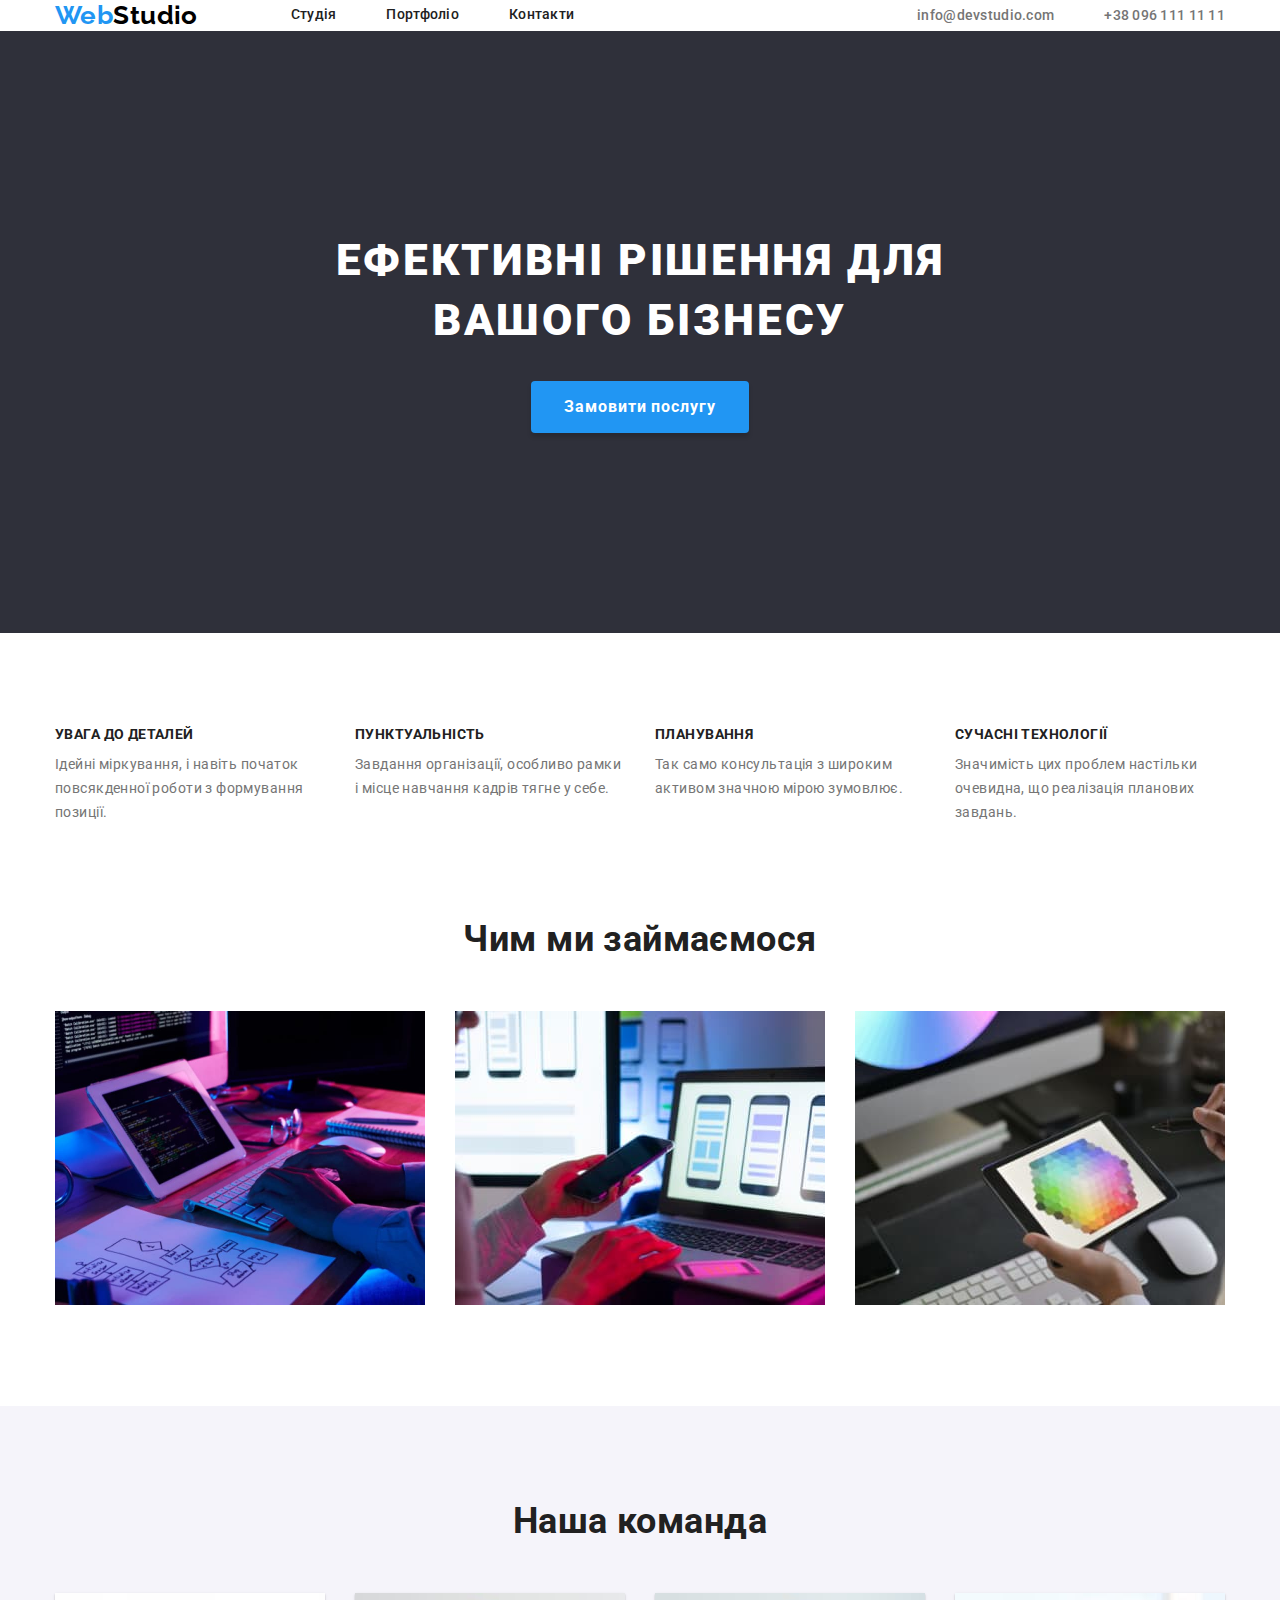
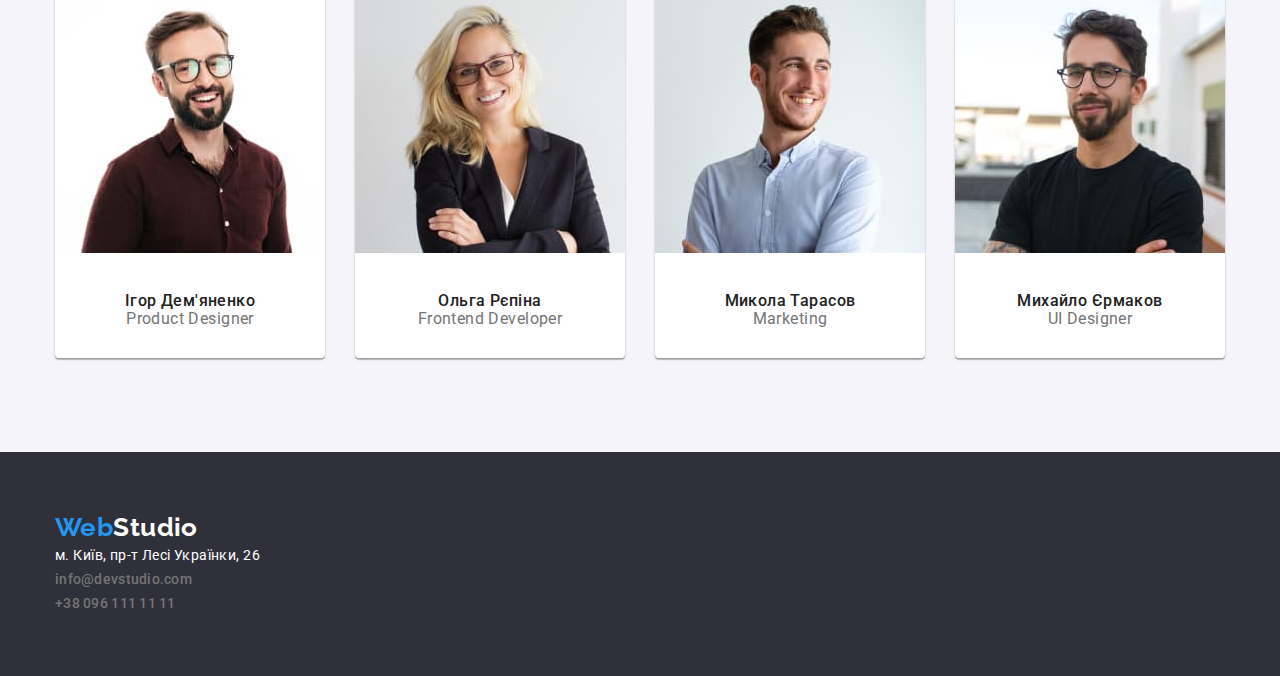
==== commit 31739b68: "commit 4 finish studio page" ====
--- a/index.html
+++ b/index.html
@@ -65,64 +65,79 @@
         <!--Роботи Section-3  -->
 
         <section class="section-work">
-            <h2 class="section-title">Чим ми займаємося</h2>
-                <ul class="list">
-                    <li>
-                        <img 
-                        src="./images/image.jpg"   
-                        alt="Програміст пише код за допомогою блок-схеми"
-                        width="370"
-                        height="294" /></li>
-                    <li>
-                        <img 
-                        src="./images/img(1).jpg" 
-                        alt="Дівчина вибирає тему для смартфону" 
-                        width="370" 
-                        height="294" /></li>
-                    <li>
-                        <img 
-                        src="./images/img(2).jpg" 
-                        alt="Дизайнер обирає колір на планшеті" 
-                        width="370" 
-                        height="294" /></li>
-                </ul>
+                <div class="container">
+                    <h2 class="section-title">Чим ми займаємося</h2>
+                        <ul class="list list-wwd">
+                            <li class="item-wwd">
+                                <img 
+                                src="./images/image.jpg"   
+                                alt="Програміст пише код за допомогою блок-схеми"
+                                width="370"
+                                height="294" /></li>
+                            <li class="item-wwd">
+                                <img 
+                                src="./images/img(1).jpg" 
+                                alt="Дівчина вибирає тему для смартфону" 
+                                width="370" 
+                                height="294" /></li>
+                            <li class="item-wwd">
+                                <img 
+                                src="./images/img(2).jpg" 
+                                alt="Дизайнер обирає колір на планшеті" 
+                                width="370" 
+                                height="294" /></li>
+                        </ul>
+                </div>   
         </section>
 
         <!--Команда Section-4  -->
 
-        <section class="section-team">
-            <h2 class="section-title">Наша команда</h2>
-                <ul class="list">
-                    <li class="worker"><img src="./images/ihor-demidenko.jpg" alt="Ігор Дем'яненко" width="270" height="260" />
-                        <h3 class="section-title-none">Ігор Дем'яненко</h3>
-                        <p class="text-ourteam">Product Designer</p></li>
-                    <li class="worker"><img src="./images/olga-repina.jpg" alt="Ольга Рєпіна" width="270" height="260" />
-                        <h3 class="section-title-none">Ольга Рєпіна</h3>
-                        <p class="text-ourteam">Frontend Developer</p>
-                    </li>
-                    <li class="worker"><img src="./images/mykola-tarasov.jpg" alt="Микола Тарасов" width="270" height="260" />
-                        <h3 class="section-title-none">Микола Тарасов</h3>
-                        <p class="text-ourteam">Marketing</p>
-                    </li>
-                    <li class="worker"><img src="./images/mykhailo-yermakov.jpg" alt="Михайло Єрмаков" width="270" height="260" />
-                        <h3 class="section-title-none">Михайло Єрмаков</h3>
-                        <p class="text-ourteam">UI Designer</p>
-                </ul>
+        <section class="section-team section">
+            <div class="container">
+                <h2 class="section-title">Наша команда</h2>
+                    <ul class="list list-team">
+                        <li class="worker"><img src="./images/ihor-demidenko.jpg" alt="Ігор Дем'яненко" width="270" height="260" />
+                            <div class="description-ourteam">
+                                <h3 class="section-title-none">Ігор Дем'яненко</h3>
+                                <p class="text-ourteam">Product Designer</p>
+                            </div>
+                        </li>
+                        <li class="worker"><img src="./images/olga-repina.jpg" alt="Ольга Рєпіна" width="270" height="260" />
+                            <div class="description-ourteam">
+                                <h3 class="section-title-none">Ольга Рєпіна</h3>
+                                <p class="text-ourteam">Frontend Developer</p>
+                            </div>
+                        </li>
+                        <li class="worker"><img src="./images/mykola-tarasov.jpg" alt="Микола Тарасов" width="270" height="260" />
+                            <div class="description-ourteam">
+                                <h3 class="section-title-none">Микола Тарасов</h3>
+                                <p class="text-ourteam">Marketing</p>
+                            </div>
+                        </li>
+                        <li class="worker"><img src="./images/mykhailo-yermakov.jpg" alt="Михайло Єрмаков" width="270" height="260" />
+                            <div class="description-ourteam">
+                                <h3 class="section-title-none">Михайло Єрмаков</h3>
+                                <p class="text-ourteam">UI Designer</p>
+                            </div>
+                    </ul>
+            </div>
         </section>
-
     </main>
 
     <!-- Футер -->
 
     <footer>
-        <a class="logo-link" href="./index.html">Web<span class="logo-footer">Studio</span></a>
-        <address>
-            <ul class="site-nav-fc list">
-                <li><a class="address" href="https://goo.gl/maps/CPtrU1FHBa2aNyZL9" target="_blank" rel="noopener noreferrer nofollow">м. Київ, пр-т Лесі Українки, 26</a></li>
-                <li><a class="contact" href="mailto:info@devstudio.com">info@devstudio.com</a></li>
-                <li><a class="contact" href="tel:+380961111111">+38 096 111 11 11</a></li>
-            </ul>   
-        </address>
+        <div class="container">
+            <a class="logo-link" href="./index.html">Web<span class="logo-footer">Studio</span></a>
+                <address>
+                    <ul class="site-nav-fc list">
+                        <li><a class="address" href="https://goo.gl/maps/CPtrU1FHBa2aNyZL9" target="_blank" rel="noopener noreferrer nofollow">м. Київ, пр-т Лесі Українки, 26</a></li>
+                        <li><a class="contact" href="mailto:info@devstudio.com">info@devstudio.com</a></li>
+                        <li><a class="contact" href="tel:+380961111111">+38 096 111 11 11</a></li>
+                    </ul>   
+                </address>
+        </div>
+        
     </footer>
 </body>
 </html>--- a/css/style.css
+++ b/css/style.css
@@ -54,7 +54,6 @@
     padding-left: 15px;
     padding-right: 15px;
     width: 1200px;
-    outline: 1px solid tomato;
 }
 
 .section {
@@ -247,9 +246,8 @@
 
 .section-work {
     padding-top: 0;
-}
-
-
+    padding-bottom: 94px;
+}
 
 .section-title {
     color: var(--title-txt-cl);
@@ -258,6 +256,16 @@
     font-size: 36px;
     line-height: 1.17;
     text-align: center;
+
+    margin-bottom: 50px;
+}
+
+.list-wwd {
+    display: flex;
+}
+
+.item-wwd:not(:last-child) {
+    margin-right: 30px;
 }
 
 
@@ -315,18 +323,36 @@
     background: var(--section-bg-4);
 }
 
+.list-team {
+    display: flex;
+}
+
 .text-ourteam {
     font-size: 16px;
     line-height: 1.18;
 }
 
 .worker {
+    text-align: center;
     background: var(--primary-white-cl);
+    box-shadow: 0px 1px 3px rgba(0, 0, 0, 0.12), 0px 1px 1px rgba(0, 0, 0, 0.14), 0px 2px 1px rgba(0, 0, 0, 0.2);
+    border-radius: 0px 0px 4px 4px;
+}
+
+.worker:not(:last-child) {
+    margin-right: 30px;
+}
+
+.description-ourteam {
+    margin: 30px 0;
 }
 
 /* ===========footer========= */
+
 footer {
     background: var(--gray-bg-cl);
+    padding-top: 60px;
+    padding-bottom: 60px;
 }
 
 .address {
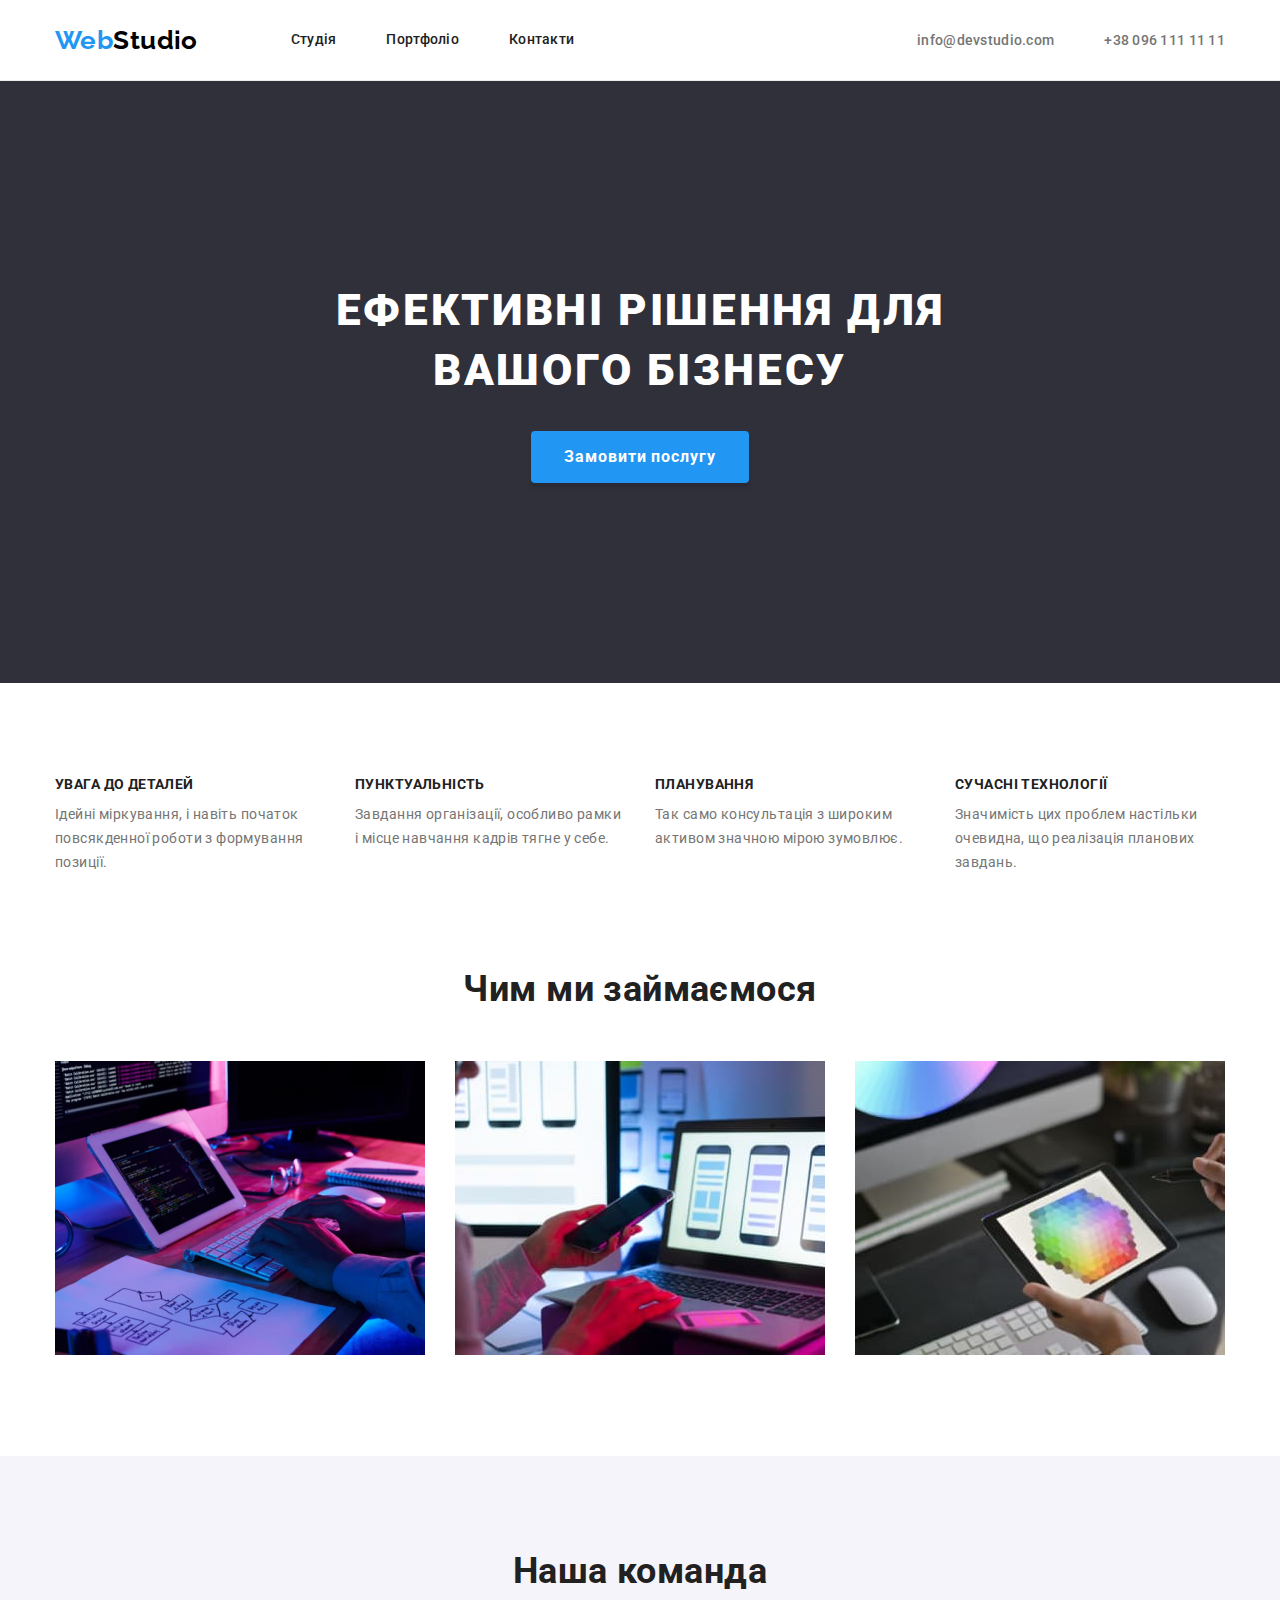
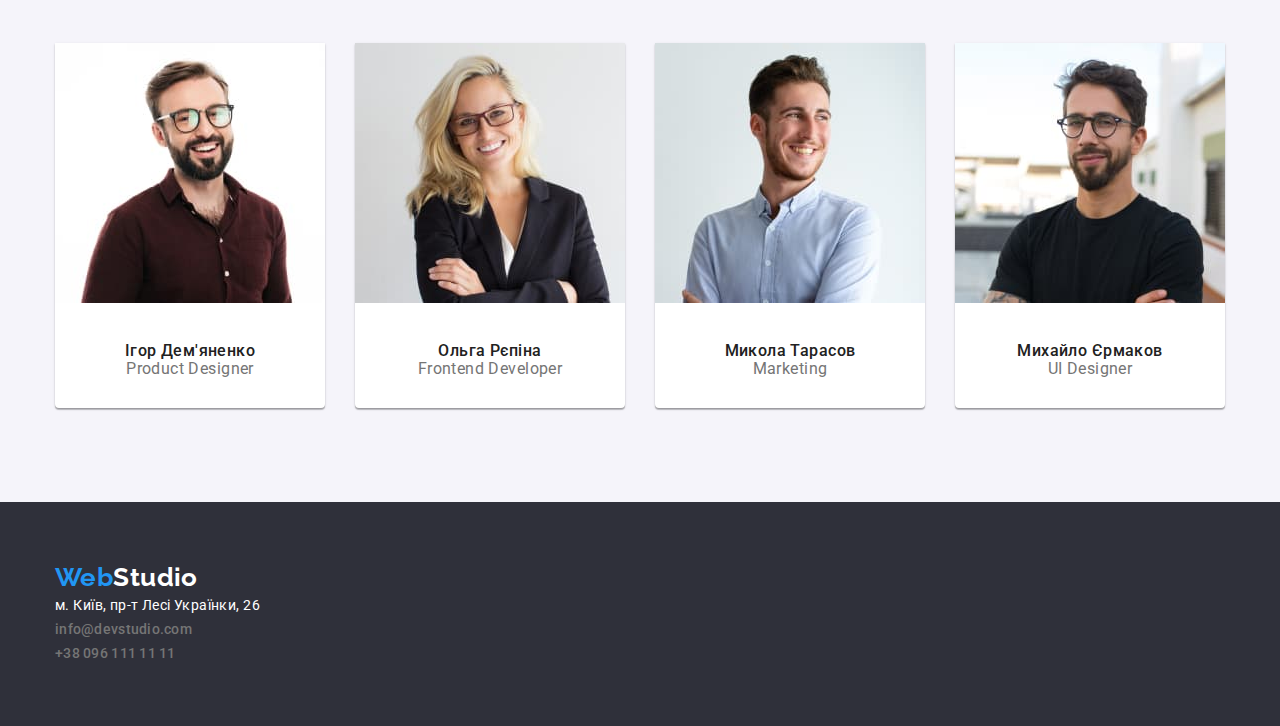
==== commit b332bdbc: "commit 5 finish all" ====
--- a/index.html
+++ b/index.html
@@ -137,7 +137,6 @@
                     </ul>   
                 </address>
         </div>
-        
     </footer>
 </body>
 </html>--- a/css/style.css
+++ b/css/style.css
@@ -12,8 +12,11 @@
     --gray-bg-cl: #2F303A;
     --section-bg-4: #F5F4FA;
     /* Colors for button */
+    --btn-radio-bg: #F5F4FA;
     --text-bt-cl: #ffffff;
     --active-bg-cl: #188CE8;
+    /* border-bottom */
+    --border-bottom-header: #ECECEC;
 }
     
 body {
@@ -33,8 +36,6 @@
     font-size: 16px;
     line-height: 1.88;
 }
-
-
 
 h1,
 h2,
@@ -61,7 +62,7 @@
     padding-bottom: 94px;
 }
 
-/* ==========header========== */
+/* ========== header ========== */
 /* LOGO */
 
 .logo-link {
@@ -88,14 +89,22 @@
     list-style: none;
 }
 
-    /* Навiгація по сайтам */
+.page-header {
+    padding-top: 25px;
+    padding-bottom: 24px;
+    box-shadow: 0px 4px 4px rgba(0, 0, 0, 0.25);
+    border-bottom: 1px solid var(--border-bottom-header);
+}
+
 .page-header .container {
     display: flex;  
 }
+/* ----навігація---- */
 .site-nav {
     display: flex;
     margin-left: 93px;
 }
+
 .main-nav {
     display: flex;
     align-items: center;
@@ -150,7 +159,7 @@
     color: var(--accent-txt-cl);
 }
 
-/* =========hero========== */
+/* ========= hero ========== */
 
 .hero {
     text-align: center;
@@ -201,7 +210,7 @@
 }
 
 
-/* ============section-2============== */
+/* ============ section-2 ============== */
 
 .list-mqs {
     display: flex;
@@ -242,7 +251,7 @@
 
     margin-bottom: 10px;
 }
-/* ===========section-3(work)================= */
+/* =========== section-3(work) ================= */
 
 .section-work {
     padding-top: 0;
@@ -318,7 +327,7 @@
 } 
 
 
-/* ===========section-team============ */
+/* =========== section-team ============ */
 .section-team {
     background: var(--section-bg-4);
 }
@@ -347,6 +356,74 @@
     margin: 30px 0;
 }
 
+/* ================== Portfolio ======================  */
+/* ================ filter portfolio ================= */
+
+.menu-btn {
+    display: flex;
+    justify-content: center;
+    margin-bottom: 50px;
+}
+
+.item-btn:not(:last-child) {
+    margin-right: 8px;
+}
+
+.button.radio {
+    display: inline-block;
+    padding: 6px 22px;
+    min-width: 73px;
+
+    color: var(--title-txt-cl);
+    background-color: var(--btn-radio-bg);
+    
+    border-radius: 4px;
+    border: 1px solid transparent;
+
+    font-family: inherit;
+    font-weight: 500;
+    font-size: 16px;
+    line-height: 1.62;
+
+    cursor: pointer;
+}
+
+.button.radio:focus,
+.button.radio:hover {
+    color: var(--text-bt-cl);
+    background-color: var(--accent-bg-cl);
+    box-shadow: 0px 3px 1px rgba(0, 0, 0, 0.1), 0px 1px 2px rgba(0, 0, 0, 0.08), 0px 2px 2px rgba(0, 0, 0, 0.12);
+    font-family: inherit;
+}
+
+/* =============== Cписок ============= */
+
+.list-prj {
+    display: flex;
+    flex-wrap: wrap;
+}
+.item-prj {
+    width: calc((100% - 60px) / 3); 
+    margin-right: 30px;
+    margin-bottom: 30px;
+}
+
+.item-prj:nth-child(3n) {
+    margin-right: 0;
+}
+.item-prj:nth-last-child(-n+3) {
+    margin-bottom: 0;
+}
+
+.card-prj {
+    padding: 20px 24px;
+}
+
+.list-title {
+    margin-bottom: 4px;
+}
+
+
 /* ===========footer========= */
 
 footer {
@@ -382,9 +459,3 @@
 }
 
 
-
-/* .container ====display flex
-.main-nav ====display: flex; align-items: center;
-.list-nav ====display flex
-.cont-nav ====display: flex; margin-left: auto;
- */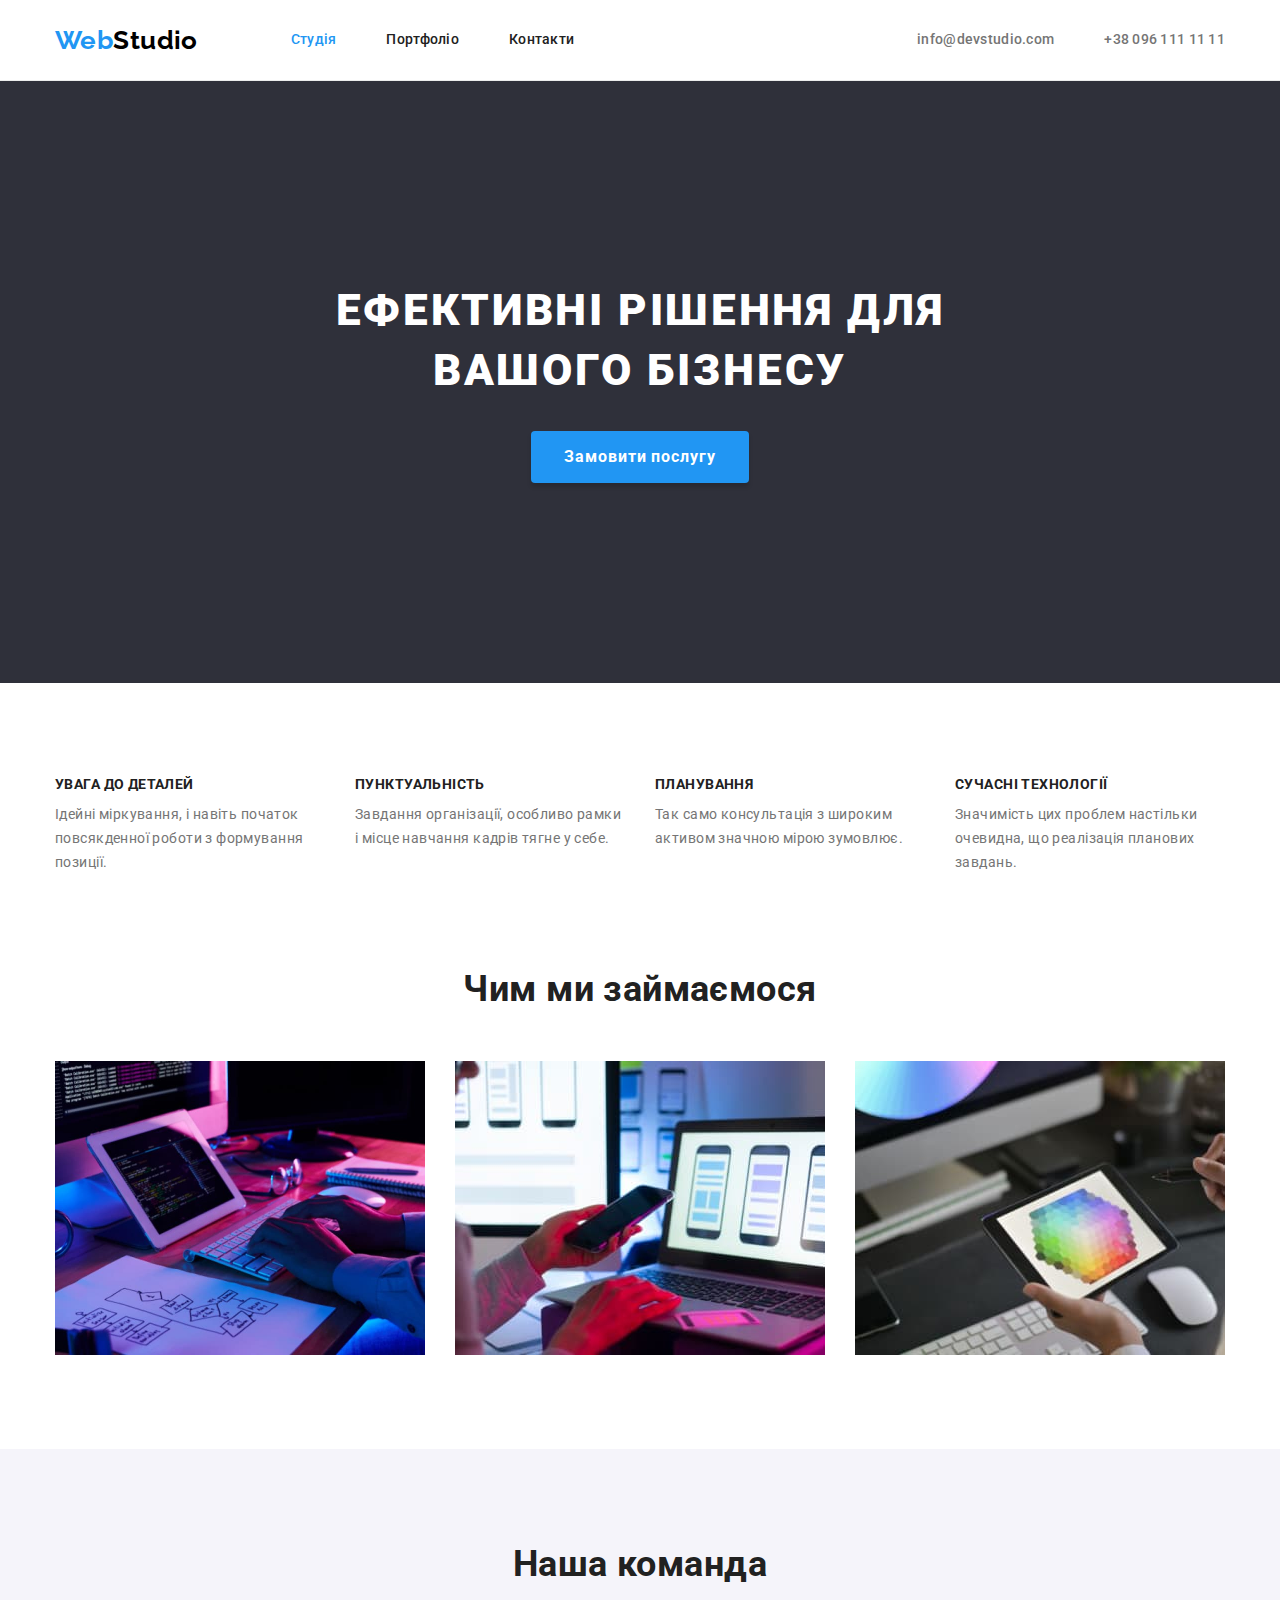
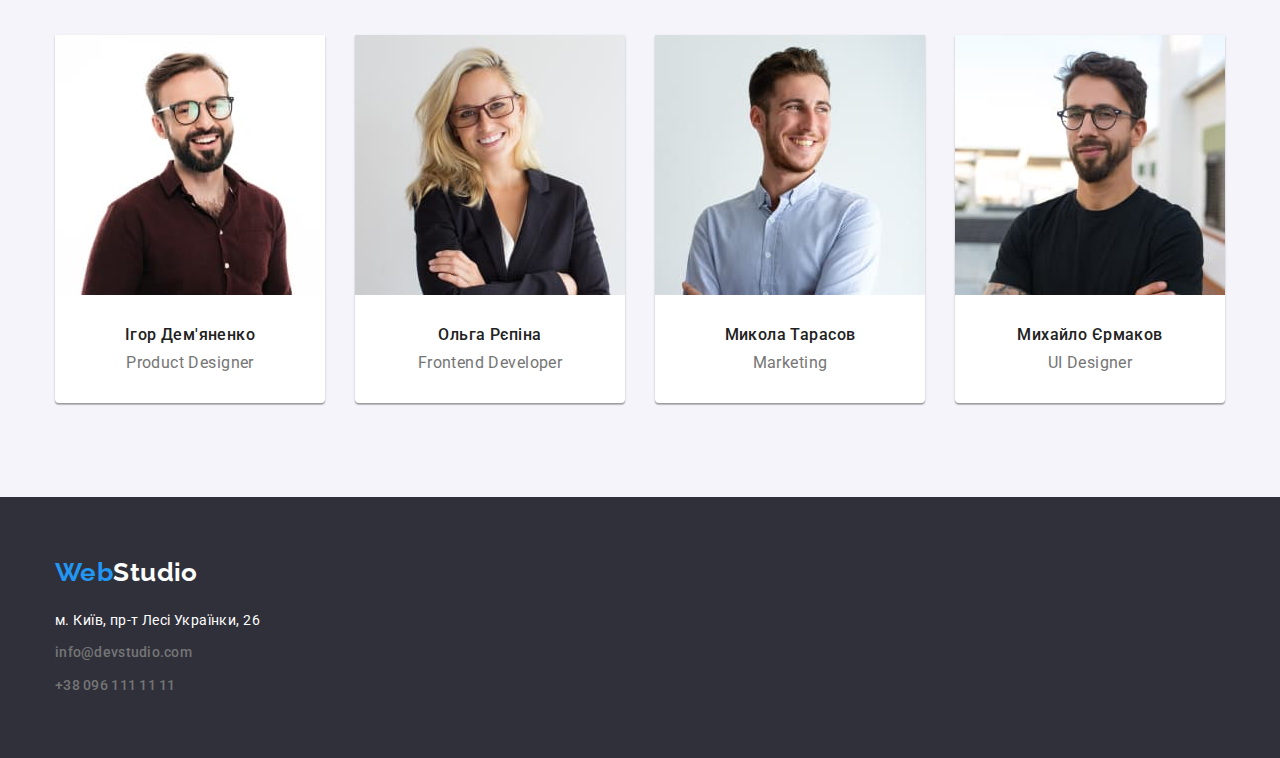
==== commit 7204bc01: "commit 6 finish 2(" ====
--- a/index.html
+++ b/index.html
@@ -16,7 +16,7 @@
             <nav class="main-nav">
             <a class="logo-link" href="./index.html">Web<span class="logo-header">Studio</span></a>
             <ul class="site-nav list">
-                <li class="item"><a class="link" href="./index.html">Студія</a></li>
+                <li class="item"><a class="link current" href="./index.html">Студія</a></li>
                 <li class="item"><a class="link" href="./portfolio.html">Портфоліо</a></li>
                 <li class="item"><a class="link" href="#contacts">Контакти</a></li>
             </ul>
@@ -31,7 +31,7 @@
         <!-- Заголовок з кнопкой -->
         <section class="hero">
             <div class="container">
-                <h1 class="hero-title">Ефективні рішення для <br /> вашого бізнесу</h1>
+                <h1 class="hero-title">Ефективні рішення для вашого бізнесу</h1>
                 <button type="button" class="hero-button">Замовити послугу</button>
             </div>
         </section>
--- a/css/style.css
+++ b/css/style.css
@@ -17,6 +17,7 @@
     --active-bg-cl: #188CE8;
     /* border-bottom */
     --border-bottom-header: #ECECEC;
+    --border-div: #EEEEEE;
 }
     
 body {
@@ -62,6 +63,10 @@
     padding-bottom: 94px;
 }
 
+img {
+    display: block;
+}
+
 /* ========== header ========== */
 /* LOGO */
 
@@ -90,9 +95,6 @@
 }
 
 .page-header {
-    padding-top: 25px;
-    padding-bottom: 24px;
-    box-shadow: 0px 4px 4px rgba(0, 0, 0, 0.25);
     border-bottom: 1px solid var(--border-bottom-header);
 }
 
@@ -117,6 +119,8 @@
 
 .site-nav .link {
     display: block;
+    padding-top: 32px;
+    padding-bottom: 32px;
 
     color: var(--title-txt-cl);
          
@@ -146,7 +150,10 @@
 }
 
 .site-nav-hc .contact {
+    padding-top: 32px;
+    padding-bottom: 32px;
     color: var(--primary-txt-cl);
+
     font-weight: 500;
     font-size: 14px;
     line-height: 1.14;
@@ -157,6 +164,10 @@
 .site-nav-hc .contact:hover,
 .site-nav-hc .contact:focus {
     color: var(--accent-txt-cl);
+}
+
+.link.current {
+    color: var(--accent-txt-cl)
 }
 
 /* ========= hero ========== */
@@ -179,6 +190,9 @@
     text-align: center;
     letter-spacing: 0.06em;
     text-transform: uppercase;
+    width: 700px;
+    margin-right: auto;
+    margin-left: auto;
 }
 
 .hero-button {
@@ -277,14 +291,14 @@
     margin-right: 30px;
 }
 
-
-
 .section-title-none {
     color: var(--title-txt-cl);
+
     font-weight: 500;
     font-size: 16px;
     line-height: 1.19;
-    /* identical to box height */
+    
+    margin-bottom: 10px;
 }
 .list-title {
     color: var(--title-txt-cl);
@@ -353,8 +367,9 @@
 }
 
 .description-ourteam {
-    margin: 30px 0;
-}
+    padding: 30px;
+}
+
 
 /* ================== Portfolio ======================  */
 /* ================ filter portfolio ================= */
@@ -401,19 +416,16 @@
 .list-prj {
     display: flex;
     flex-wrap: wrap;
+    margin-right: -30px;
+    margin-bottom: -30px;
 }
 .item-prj {
-    width: calc((100% - 60px) / 3); 
+    width: calc(100% / 3 - 30px); 
     margin-right: 30px;
     margin-bottom: 30px;
 }
 
-.item-prj:nth-child(3n) {
-    margin-right: 0;
-}
-.item-prj:nth-last-child(-n+3) {
-    margin-bottom: 0;
-}
+
 
 .card-prj {
     padding: 20px 24px;
@@ -421,6 +433,12 @@
 
 .list-title {
     margin-bottom: 4px;
+}
+
+.item-prj div {
+    border-left: 1px solid var(--border-div);
+    border-bottom: 1px solid var(--border-div);
+    border-right: 1px solid var(--border-div);
 }
 
 
@@ -432,6 +450,14 @@
     padding-bottom: 60px;
 }
 
+.site-nav-fc {
+    margin-top: 20px;
+}
+
+.site-nav-fc li:not(:last-child) {
+    margin-bottom: 9px;
+}  
+
 .address {
     color: var(--text-bt-cl);
 
